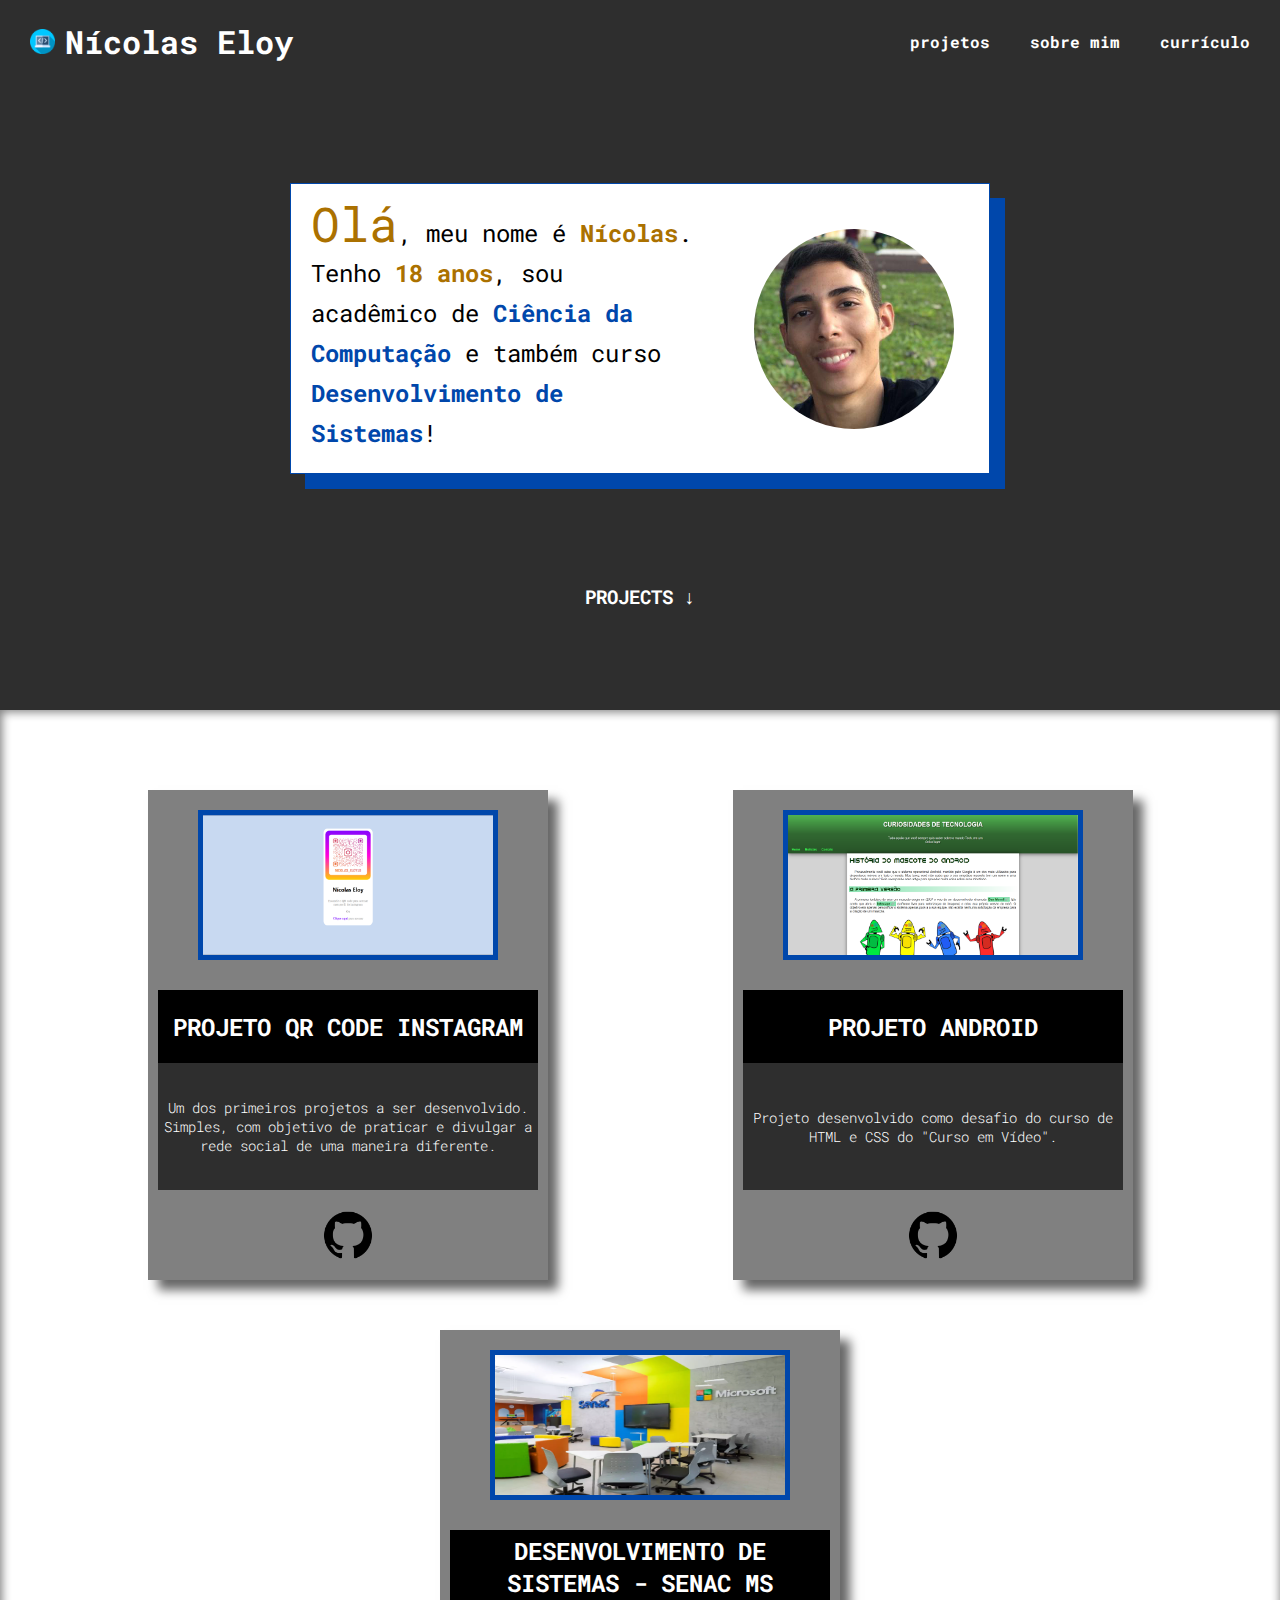
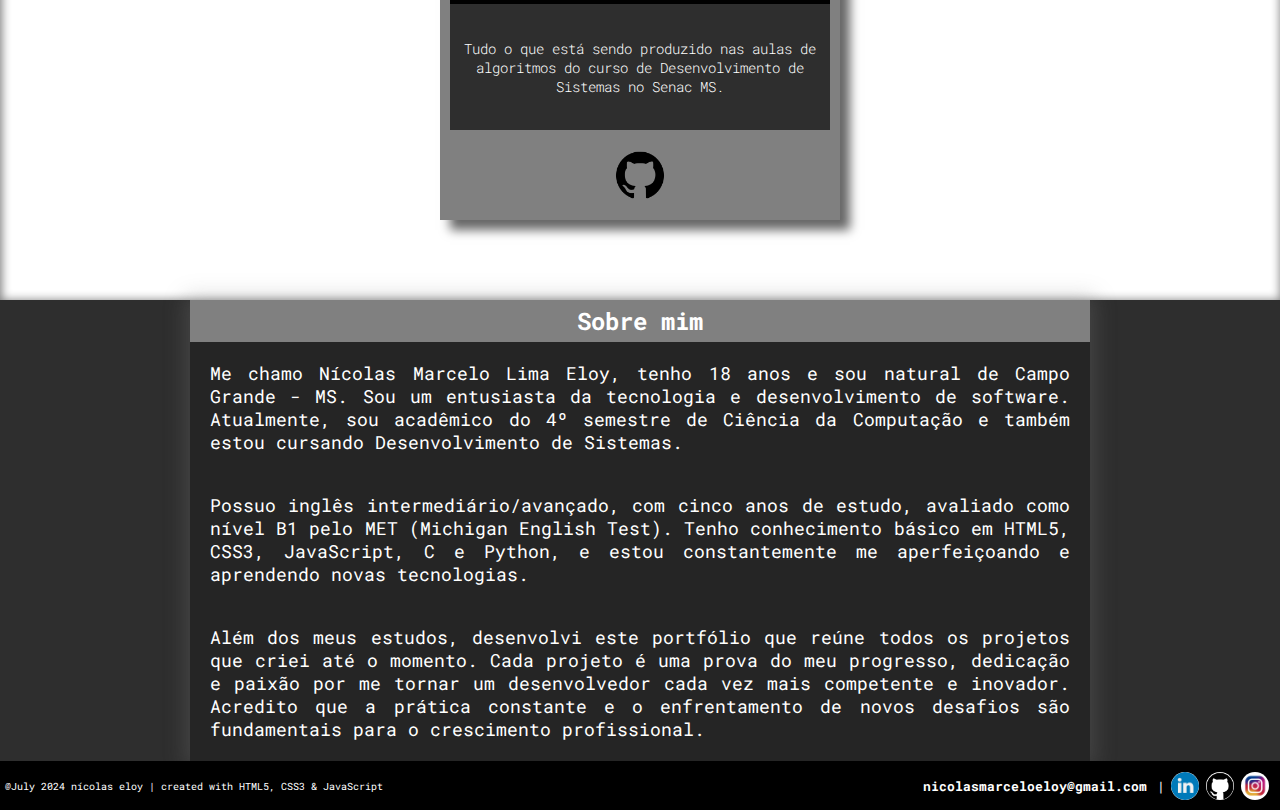
==== index.html @ 7237174a "Ajustes de detalhe" ====
<!DOCTYPE html>
<html lang="pt-br">
  <head>
    <meta charset="UTF-8" />
    <meta name="viewport" content="width=device-width, initial-scale=1.0" />
    <title>Nícolas Eloy</title>
    <link
      rel="shortcut icon"
      href="imagens/programacao (1).png"
      type="image/x-icon"
    />
    <link rel="stylesheet" href="style.css" />
  </head>
  <body>
    <nav>
      <div id="nome-principal">
        <a href="https://nicolasmleloy.github.io/Portifolio/"
          ><img
            src="imagens/programacao (1).png"
            style="width: 25px; height: 25px; margin: auto"
            alt="icone-nome"
          />
          Nícolas Eloy</a
        >
      </div>
      <div id="menu">
        <a href="#box-projetos">projetos</a>
        <a href="#sobre-mim">sobre mim</a>
        <a href="imagens/Currículo_atualizado.pdf" target="_blank">currículo</a>
      </div>
    </nav>

    <main>
      <div id="box-anterior">
        <section id="box-principal">
          <div id="descricao">
            <p>
              <span id="ola">Olá</span>, meu nome é
              <span class="marcante">Nícolas</span>. Tenho
              <span class="marcante">18 anos</span>, sou acadêmico de
              <span class="tecnologia">Ciência da Computação</span> e também curso
              <span class="tecnologia">Desenvolvimento de Sistemas</span>!
            </p>
          </div>
          <div id="imagem-box">
            <img src="imagens/imagem-nicolas.jpg" alt="imagem-perfil" />
          </div>
        </section>
      </div>

      <div id="projects">
        <a href="#box-projetos">PROJECTS ↓</a>
      </div>

      <section id="box-projetos">
        <section id="projetos">
          <div class="proj">
            <a
              class="img-proj"
              href="https://nicolasmleloy.github.io/QR-Code-Instagram/"
              target="_blank"
            >
              <img src="imagens/site-qrcode.png" alt="imagem-site-qrcode" />
            </a>
            <div class="descricao-projeto">
              <div class="titulo-proj">
                <h2>PROJETO QR CODE INSTAGRAM</h2>
              </div>
              <div id="descricao">
                <p>
                  Um dos primeiros projetos a ser desenvolvido. Simples, com
                  objetivo de praticar e divulgar a rede social de uma maneira
                  diferente.
                </p>
              </div>
              <a
                id="logo-github"
                href="https://github.com/nicolasmleloy/QR-Code-Instagram"
                target="_blank"
                ><img src="imagens/logo-github.png" alt="logo-github"
              /></a>
            </div>
          </div>
          <div class="proj">
            <a
              class="img-proj"
              href="https://nicolasmleloy.github.io/projeto_android/"
              target="_blank"
            >
              <img src="imagens/site-android.png" alt="imagem-site-android" />
            </a>
            <div class="descricao-projeto">
              <div class="titulo-proj">
                <h2>PROJETO ANDROID</h2>
              </div>
              <div id="descricao">
                <p>
                  Projeto desenvolvido como desafio do curso de HTML e CSS do
                  "Curso em Vídeo".
                </p>
              </div>
              <a
                id="logo-github"
                href="https://github.com/nicolasmleloy/projeto_android"
                target="_blank"
                ><img src="imagens/logo-github.png" alt="logo-github"
              /></a>
            </div>
          </div>
          <div class="proj">
            <a
              class="img-proj"
              href="https://github.com/nicolasmleloy/Algoritmos-SenacMS"
              target="_blank"
            >
              <img src="imagens/algoritmos-senacms.webp" alt="imagem-senacms" />
            </a>
            <div class="descricao-projeto">
              <div class="titulo-proj">
                <h2>DESENVOLVIMENTO DE SISTEMAS - SENAC MS</h2>
              </div>
              <div id="descricao">
                <p>
                  Tudo o que está sendo produzido nas aulas de algoritmos do
                  curso de Desenvolvimento de Sistemas no Senac MS.
                </p>
              </div>
              <a
                id="logo-github"
                href="https://github.com/nicolasmleloy/QR-Code-Instagram"
                target="_blank"
                ><img src="imagens/logo-github.png" alt="logo-github"
              /></a>
            </div>
          </div>
        </section>
      </section>

      <section id="sobre-mim">
        <div id="titulo">
          <h2>Sobre mim</h2>
        </div>
        <div id="box-sm">
          <p>
            Me chamo Nícolas Marcelo Lima Eloy, tenho 18 anos e sou natural de
            Campo Grande - MS. Sou um entusiasta da tecnologia e desenvolvimento
            de software. Atualmente, sou acadêmico do 4º semestre de Ciência da
            Computação e também estou cursando Desenvolvimento de Sistemas.
          </p>

          <p>
            Possuo inglês intermediário/avançado, com cinco anos de estudo,
            avaliado como nível B1 pelo MET (Michigan English Test). Tenho
            conhecimento básico em HTML5, CSS3, JavaScript, C e Python, e estou
            constantemente me aperfeiçoando e aprendendo novas tecnologias.
          </p>

          <p>
            Além dos meus estudos, desenvolvi este portfólio que reúne todos os
            projetos que criei até o momento. Cada projeto é uma prova do meu
            progresso, dedicação e paixão por me tornar um desenvolvedor cada
            vez mais competente e inovador. Acredito que a prática constante e o
            enfrentamento de novos desafios são fundamentais para o crescimento
            profissional.
          </p>
        </div>
      </section>
    </main>

    <footer>
      <span id="descricao-footer"
        ><p>
          @July 2024 nícolas eloy | created with HTML5, CSS3 & JavaScript
        </p></span
      >
      <div id="redes-sociais">
        <a id="gmail" href="mailto:nicolasmarceloeloy@gmail.com"
          >nicolasmarceloeloy@gmail.com</a
        >
        <span>|</span>
        <a
          class="img-rede-social"
          href="https://www.linkedin.com/in/n%C3%ADcolas-marcelo-lima-eloy-51a394280/"
          target="_blank"
          ><img src="imagens/logo-linkedin.png" alt="logo-linkedin"
        /></a>
        <a
          class="img-rede-social"
          href="https://github.com/nicolasmleloy"
          target="_blank"
          ><img src="imagens/logo-github.png" alt="logo-github"
        /></a>
        <a
          class="img-rede-social"
          href="https://www.instagram.com/nicolas_eloy10/"
          target="_blank"
          ><img src="imagens/logo-insta.webp" alt="logo-instagram"
        /></a>
      </div>
    </footer>

    <script src="index.js"></script>
  </body>
</html>
---- style.css ----
@import url('https://fonts.googleapis.com/css2?family=Roboto+Mono:ital,wght@0,100..700;1,100..700&display=swap');

* {
    margin: 0px;
    padding: 0px;
    box-sizing: border-box;
}

body {
    background-color: #2e2e2e;
    font-family: "Roboto Mono", monospace;
}

/*NAV----------------------------------*/

nav {
    display: flex;
    justify-content: space-between;
    align-items: center;
    padding: 10px 20px;
    background-color: #2e2e2e;
}

nav a {
    text-decoration: none;
    color: white;
    font-weight: 800;
    padding: 10px;
    transition: color 0.3s ease, background-color 0.3s ease;
}

nav a:hover {
    background-color: white;
    color: #0047AB;
}

#nome-principal {
    display: flex;
    align-items: center;
}

#nome-principal a {
    font-size: 2rem;
    display: flex;
    align-items: center;
    gap: 10px;
}

#menu {
    display: flex;
    gap: 20px;
}

@media (max-width: 850px) {
    nav {
        flex-direction: column;
        padding: 10px;
        gap: 10px;
    }

    #nome-principal a {
        font-size: 1.2rem;
        text-align: center;
        background-color: white;
        color: #0047AB;
    }

    #menu {
        flex-direction: column;
        align-items: center;
        gap: 10px;
    }

    #menu a {
        width: 100%;
        text-align: center;
        font-size: 1rem;
        padding: 5px;
        background-color: gray;
    }
}

/*BOX PRINCIPAL-----------------------*/

#box-principal {
    display: flex;
    margin: 100px auto 100px auto;
    width: 700px;
    height: 100%;
    border: 1px solid #0047AB;
    box-shadow: 15px 15px #0047AB;
    background-color: white;
}

#box-principal:hover {
    background-color: black;
    color: white;
    border: 1px solid white;
    box-shadow: 15px 15px #ffffff;
    transition: 0.5s ease;
}

#box-principal #descricao {
    margin: auto 0px auto 0px;
    width: 150%;
    padding: 20px;
    font-size: 1.5rem;
    line-height: 40px;
}

#ola {
    font-size: 3rem;
    color: #AB7100;
}

.tecnologia {
    color: #0047AB;
    font-weight: 700;
}

.marcante {
    color: #AB7100;
    font-weight: 700;
}

#box-principal #imagem-box {
    display: flex;
    width: 100%;
    justify-content: right;
}

#imagem-box img {
    border-radius: 50%;
    width: 200px;
    height: 200px;
    margin: auto;
}

@media (max-width: 860px) {
    #box-anterior{
        display: flex;
        width: 100%;
        height: 350px;
        padding: 0px 30px;
        margin-top: 35px;
        width: 100%;
        height: 100%;
    }

    #box-principal{
        flex-direction: column-reverse;
        margin: 10px auto;
        width: 100%;
        height: 100%;
        box-shadow: 8px 8px #0047AB;
        ;
    }

    #box-principal #descricao{
        width: 100%;
        height: 100%;
        font-size: 1.2rem;
        padding: 10px;
        text-align: center;
        line-height: 30px;
    }

    #box-principal #descricao p{
        width: 100%;
        height: 100%;
    }

    .tecnologia {
        font-size: 1.2rem;
    }
    
    .marcante {
        font-size: 1.2rem;
    }

    #imagem-box img{
        width: 100px;
        height: 100px;
        margin: 20px auto;
    }
}

/*PROJETOS----------------------------*/

#projects {
    display: flex;
    margin: 90px;
}

#projects a {
    margin: auto;
    text-decoration: none;
    color: white;
    font-size: 1.2rem;
    font-weight: 700;
    padding: 10px;
}

#projects a:hover {
    background-color: white;
    color: #0047AB;
    transition: color 0.3s ease;
}

#box-projetos {
    display: flex;
    width: 100%;
    height: 100%;
    padding: 50px;
    background-color: white;
    box-shadow: 1px 1px 10px 1px gray inset;
}

#projetos {
    display: flex;
    flex-wrap: wrap;
    width: 100%;
    height: 100%;
    gap: 50px;
    padding: 30px;
}

.proj {
    display: flex;
    flex-direction: column;
    flex-wrap: wrap;
    width: 400px;
    height: 100%;
    background-color: gray;
    margin: auto;
    box-shadow: 10px 10px 10px rgb(103, 103, 103);
}

.img-proj {
    display: flex;
    width: 300px;
    height: 150px;
    background-color: #0047AB;
    margin: 20px auto;
}

.proj .img-proj img:hover {
    width: 100%;
    height: 100%;
    transition: 0.5s ease;
    padding: 0px;
}

.proj img {
    width: 300px;
    height: 150px;
    margin: auto;
    padding: 5px;
}

.descricao-projeto {
    display: flex;
    height: 300px;
    flex-direction: column;
    padding: 10px;
}

.titulo-proj {
    display: flex;
    background-color: black;
    height: 150px;
    padding: 5px;
}

.titulo-proj h2 {
    color: white;
    text-align: center;
    margin: auto;
}

.descricao-projeto a {
    margin-bottom: 10px;
}

.descricao-projeto #descricao {
    display: flex;
    text-decoration: none;
    text-align: center;
    width: 100%;
    height: 100%;
    background-color: #2e2e2e;
    color: white;
}

.descricao-projeto #descricao p {
    margin: auto;
    font-size: 0.9rem;
    font-weight: 300;
}

.descricao-projeto #descricao:hover {
    background-color: black;
    width: 100%;
    height: 100%;
}

#logo-github {
    display: flex;
    width: 70px;
    height: 70px;
    margin: 10px auto auto auto;
    border-radius: 50%;
    background-color: gray;
    padding: 5px;
}

#logo-github:hover {
    background-color: white;
    transition: 0.3s ease;
}

#logo-github img {
    width: 100%;
    height: 100%;
}

@media (max-width: 500px) {
    #projects{
        margin: 30px auto;
    }

    #box-projetos, #projetos, .proj, .proj, .proj img, #descricao-projeto{
        width: 100%;
    }
    
    #box-projetos{
        padding: 10px;
    }

    .proj{
        width: 100%;
        height: 100%;
    }

    .img-proj{
        width: 250px;
        height: 125px;
    }

    .img-proj img{
        width: 100%;
        height: 100%;
    }

    #projetos{
        padding: 20px;
    }

    .titulo-proj h2{
        font-size: 1.1rem;
    }

    .descricao-projeto #descricao p{
        font-size: 0.8rem;
    }
}

/*SOBRE MIM----------------------------*/

#sobre-mim {
    display: flex;
    flex-wrap: wrap;
    width: 900px;
    height: 100%;
    background-color: rgb(37, 37, 37);
    margin: auto;
    box-shadow: 0px 1px 20px 5px #7d7d7d4d
}

#box-sm {
    margin: auto;
}

#titulo {
    color: white;
    display: flex;
    width: 100%;
    background-color: gray;
    align-items: center;
    padding: 5px;
}

#titulo h2 {
    margin: 0px auto;
}

#box-sm p {
    font-size: 1.1rem;
    width: 100%;
    text-align: justify;
    color: white;
    padding: 20px;
    margin: auto;
}

@media (max-width: 950px) {
    #sobre-mim{
        width: 100%;
    }

    #titulo{
        height: 60px;
    }

    #box-sm p{
        width: 100%;
        height: 100%;
        padding: 10px 20px;
        font-size: 0.8rem;
    }
}

/*RODAPE-------------------------------*/

footer {
    display: flex;
    background-color: black;
    height: 50px;
    justify-content: space-between;
    align-items: center;
    margin: 0px;
    padding: 5px;
    gap: 5px;
}

footer a, span {
    text-decoration: none;
    color: white;
    margin: auto;
}

#descricao-footer {
    display: flex;
    width: 100%;
    height: 100%;
    font-size: 0.6rem;
    text-align: center;
}

#descricao-footer p{
    margin: auto 0px;
}

#redes-sociais {
    display: flex;
    font-size: 0.8rem;
    gap: 5px;
    margin: 5px;
}

.img-rede-social{
    display: flex;
    width: 30px;
    height: 30px;
    padding: 1px;
}

.img-rede-social img{
    background-color: white;
    width: 100%;
    height: 100%;
    border-radius: 50%;
    margin: auto;
}

.img-rede-social:hover{
    border-radius: 0px;
    background-color: white;
    transition: 0.3s ease;
}

#gmail {
    font-weight: 700;
    padding: 5px;
}

#gmail:hover {
    background-color: white;
    color: #0047AB;
    transition: color 0.3s ease;
}

#linkedin {
    font-weight: 700;
    padding: 5px;
}

@media (max-width: 530px) {
    footer{
        width: 100%;
        height: 100%;
        padding: 5px;
        gap: 5px;
    }

    #descricao-footer{
        width: 100%;
        height: 100%;
        padding: 5px;
        margin: 0px;
    }

    #descricao-footer p{
        width: 100%;
        height: 100%;
        font-size: 0.5rem;
        margin: auto;
    }

    #redes-sociais{
        width: 100%;
        height: 100%;
        font-size: 0.5rem;
        gap: 5px;
        justify-content: right;
        margin: 0px;
    }

    #redes-sociais a, span{
        margin: auto;
        font-size: 0.5rem;
    }

    .img-rede-social{
        width: 25px;
        height: 25px;
        padding: 2px;
        background-color: white;
        margin: 0px;
    }
}
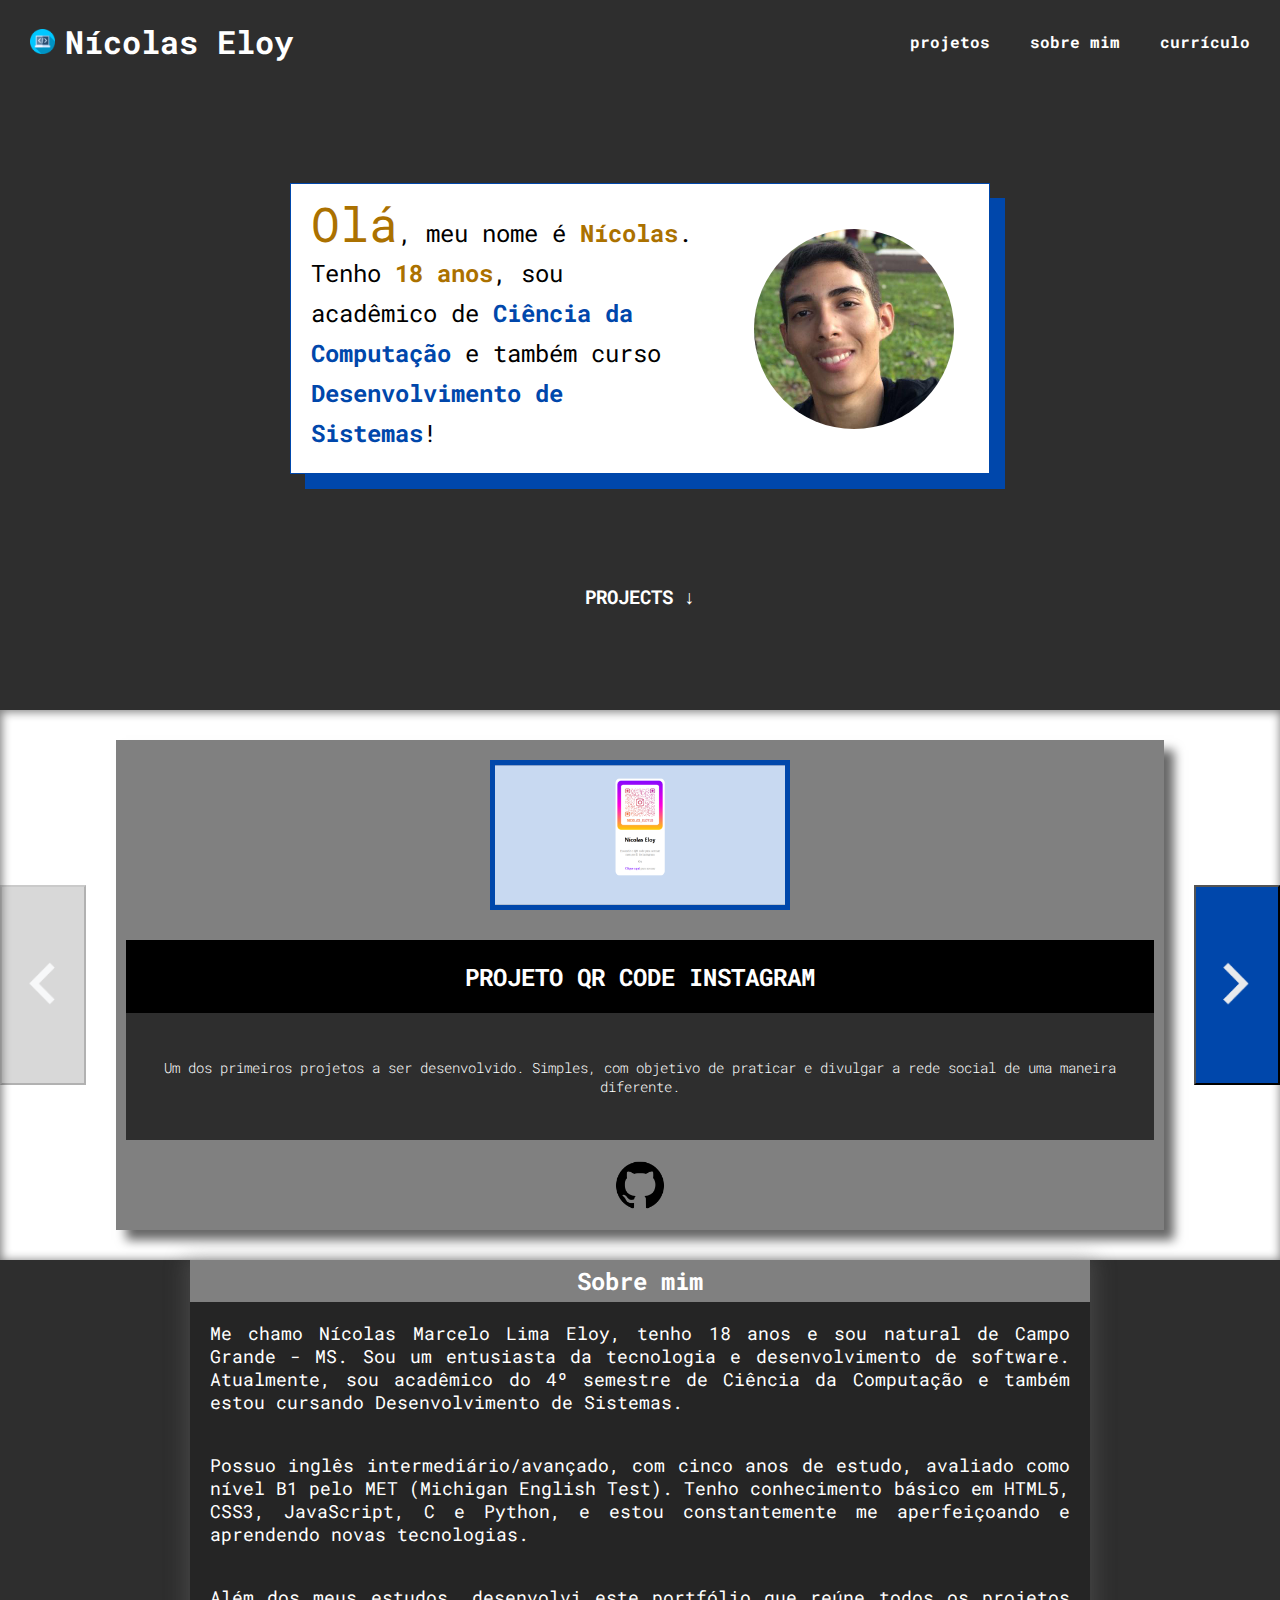
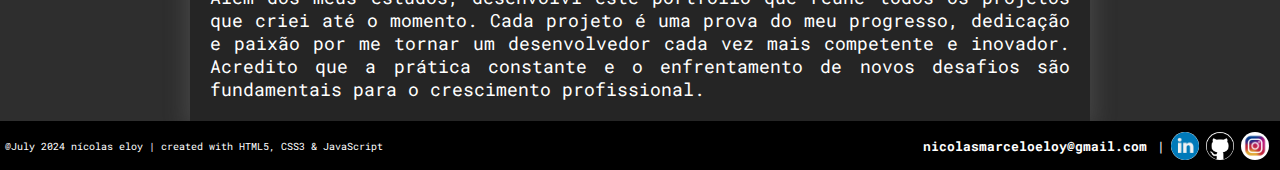
==== commit d13d604e: "Teste dos projetos com botões" ====
--- a/index.html
+++ b/index.html
@@ -53,6 +53,7 @@
       </div>
 
       <section id="box-projetos">
+        <button id="btn-esq"><img src="imagens/seta-esquerda.png" alt="imagem-seta-esque"></button>
         <section id="projetos">
           <div class="proj">
             <a
@@ -134,6 +135,7 @@
             </div>
           </div>
         </section>
+        <button id="btn-dir"><img src="imagens/seta-direita.png" alt="imagem-seta-direita"></button>
       </section>
 
       <section id="sobre-mim">
--- a/style.css
+++ b/style.css
@@ -142,7 +142,7 @@
         width: 100%;
         height: 350px;
         padding: 0px 30px;
-        margin-top: 35px;
+        margin-top: 15px;
         width: 100%;
         height: 100%;
     }
@@ -211,9 +211,28 @@
     display: flex;
     width: 100%;
     height: 100%;
-    padding: 50px;
     background-color: white;
     box-shadow: 1px 1px 10px 1px gray inset;
+}
+
+#btn-esq{
+    width: 100px;
+    height: 200px;
+    margin: auto;
+}
+
+#btn-esq img{
+    width: 100%;
+}
+
+#btn-dir{
+    width: 100px;
+    height: 200px;
+    margin: auto;
+}
+
+#btn-dir img{
+    width: 100%;
 }
 
 #projetos {
@@ -229,7 +248,7 @@
     display: flex;
     flex-direction: column;
     flex-wrap: wrap;
-    width: 400px;
+    width: 100%;
     height: 100%;
     background-color: gray;
     margin: auto;
@@ -296,6 +315,7 @@
     margin: auto;
     font-size: 0.9rem;
     font-weight: 300;
+    padding: 5px;
 }
 
 .descricao-projeto #descricao:hover {
@@ -345,6 +365,7 @@
     .img-proj{
         width: 250px;
         height: 125px;
+        margin: 10px;
     }
 
     .img-proj img{
@@ -353,7 +374,7 @@
     }
 
     #projetos{
-        padding: 20px;
+        padding: 10px;
     }
 
     .titulo-proj h2{
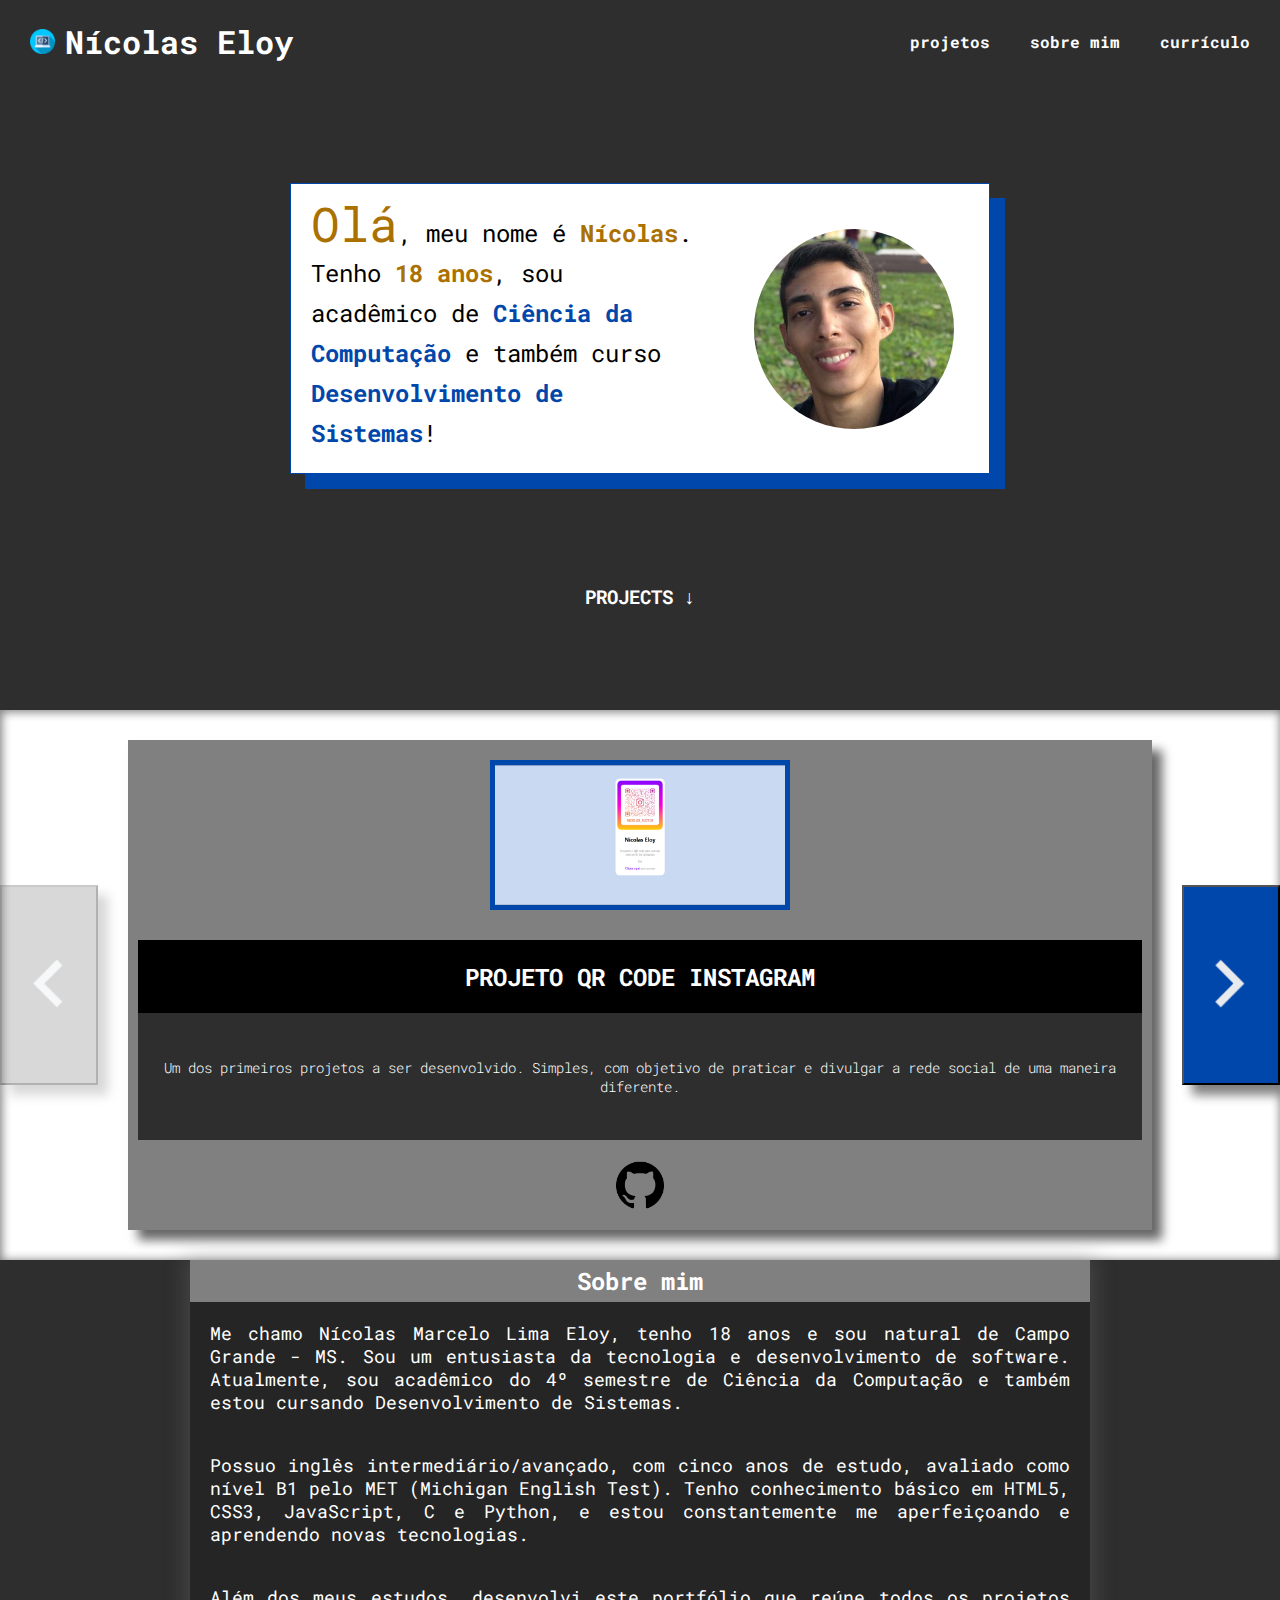
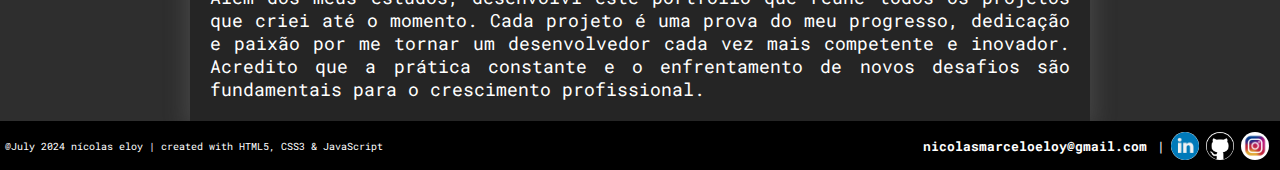
==== commit 1e64ecbb: "Tamanho projetos" ====
--- a/index.html
+++ b/index.html
@@ -38,8 +38,8 @@
               <span id="ola">Olá</span>, meu nome é
               <span class="marcante">Nícolas</span>. Tenho
               <span class="marcante">18 anos</span>, sou acadêmico de
-              <span class="tecnologia">Ciência da Computação</span> e também curso
-              <span class="tecnologia">Desenvolvimento de Sistemas</span>!
+              <span class="tecnologia">Ciência da Computação</span> e também
+              curso <span class="tecnologia">Desenvolvimento de Sistemas</span>!
             </p>
           </div>
           <div id="imagem-box">
@@ -53,7 +53,9 @@
       </div>
 
       <section id="box-projetos">
-        <button id="btn-esq"><img src="imagens/seta-esquerda.png" alt="imagem-seta-esque"></button>
+        <button id="btn-esq">
+          <img src="imagens/seta-esquerda.png" alt="imagem-seta-esque" />
+        </button>
         <section id="projetos">
           <div class="proj">
             <a
@@ -135,7 +137,9 @@
             </div>
           </div>
         </section>
-        <button id="btn-dir"><img src="imagens/seta-direita.png" alt="imagem-seta-direita"></button>
+        <button id="btn-dir">
+          <img src="imagens/seta-direita.png" alt="imagem-seta-direita" />
+        </button>
       </section>
 
       <section id="sobre-mim">
@@ -203,4 +207,4 @@
 
     <script src="index.js"></script>
   </body>
-</html>+</html>
--- a/style.css
+++ b/style.css
@@ -137,7 +137,7 @@
 }
 
 @media (max-width: 860px) {
-    #box-anterior{
+    #box-anterior {
         display: flex;
         width: 100%;
         height: 350px;
@@ -147,7 +147,7 @@
         height: 100%;
     }
 
-    #box-principal{
+    #box-principal {
         flex-direction: column-reverse;
         margin: 10px auto;
         width: 100%;
@@ -156,7 +156,7 @@
         ;
     }
 
-    #box-principal #descricao{
+    #box-principal #descricao {
         width: 100%;
         height: 100%;
         font-size: 1.2rem;
@@ -165,7 +165,7 @@
         line-height: 30px;
     }
 
-    #box-principal #descricao p{
+    #box-principal #descricao p {
         width: 100%;
         height: 100%;
     }
@@ -173,12 +173,12 @@
     .tecnologia {
         font-size: 1.2rem;
     }
-    
+
     .marcante {
         font-size: 1.2rem;
     }
 
-    #imagem-box img{
+    #imagem-box img {
         width: 100px;
         height: 100px;
         margin: 20px auto;
@@ -215,33 +215,32 @@
     box-shadow: 1px 1px 10px 1px gray inset;
 }
 
-#btn-esq{
+#btn-esq, #btn-dir {
     width: 100px;
     height: 200px;
     margin: auto;
-}
-
-#btn-esq img{
-    width: 100%;
-}
-
-#btn-dir{
-    width: 100px;
-    height: 200px;
-    margin: auto;
-}
-
-#btn-dir img{
-    width: 100%;
+    box-shadow: 10px 10px 10px gray;
+}
+
+#btn-esq img, #btn-dir img {
+    width: 100%;
+}
+
+#btn-esq:hover {
+    transform: scale(1.2);
+}
+
+#btn-dir:hover {
+    transform: scale(1.2);
 }
 
 #projetos {
     display: flex;
-    flex-wrap: wrap;
-    width: 100%;
+    width: 1100px;
     height: 100%;
     gap: 50px;
     padding: 30px;
+    margin: auto;
 }
 
 .proj {
@@ -345,43 +344,43 @@
 }
 
 @media (max-width: 500px) {
-    #projects{
+    #projects {
         margin: 30px auto;
     }
 
-    #box-projetos, #projetos, .proj, .proj, .proj img, #descricao-projeto{
-        width: 100%;
-    }
-    
-    #box-projetos{
+    #box-projetos, #projetos, .proj, .proj, .proj img, #descricao-projeto {
+        width: 100%;
+    }
+
+    #box-projetos {
         padding: 10px;
     }
 
-    .proj{
-        width: 100%;
-        height: 100%;
-    }
-
-    .img-proj{
+    .proj {
+        width: 100%;
+        height: 100%;
+    }
+
+    .img-proj {
         width: 250px;
         height: 125px;
         margin: 10px;
     }
 
-    .img-proj img{
-        width: 100%;
-        height: 100%;
-    }
-
-    #projetos{
+    .img-proj img {
+        width: 100%;
+        height: 100%;
+    }
+
+    #projetos {
         padding: 10px;
     }
 
-    .titulo-proj h2{
+    .titulo-proj h2 {
         font-size: 1.1rem;
     }
 
-    .descricao-projeto #descricao p{
+    .descricao-projeto #descricao p {
         font-size: 0.8rem;
     }
 }
@@ -425,15 +424,15 @@
 }
 
 @media (max-width: 950px) {
-    #sobre-mim{
-        width: 100%;
-    }
-
-    #titulo{
+    #sobre-mim {
+        width: 100%;
+    }
+
+    #titulo {
         height: 60px;
     }
 
-    #box-sm p{
+    #box-sm p {
         width: 100%;
         height: 100%;
         padding: 10px 20px;
@@ -468,7 +467,7 @@
     text-align: center;
 }
 
-#descricao-footer p{
+#descricao-footer p {
     margin: auto 0px;
 }
 
@@ -479,14 +478,14 @@
     margin: 5px;
 }
 
-.img-rede-social{
+.img-rede-social {
     display: flex;
     width: 30px;
     height: 30px;
     padding: 1px;
 }
 
-.img-rede-social img{
+.img-rede-social img {
     background-color: white;
     width: 100%;
     height: 100%;
@@ -494,7 +493,7 @@
     margin: auto;
 }
 
-.img-rede-social:hover{
+.img-rede-social:hover {
     border-radius: 0px;
     background-color: white;
     transition: 0.3s ease;
@@ -517,28 +516,28 @@
 }
 
 @media (max-width: 530px) {
-    footer{
+    footer {
         width: 100%;
         height: 100%;
         padding: 5px;
         gap: 5px;
     }
 
-    #descricao-footer{
+    #descricao-footer {
         width: 100%;
         height: 100%;
         padding: 5px;
         margin: 0px;
     }
 
-    #descricao-footer p{
+    #descricao-footer p {
         width: 100%;
         height: 100%;
         font-size: 0.5rem;
         margin: auto;
     }
 
-    #redes-sociais{
+    #redes-sociais {
         width: 100%;
         height: 100%;
         font-size: 0.5rem;
@@ -547,12 +546,12 @@
         margin: 0px;
     }
 
-    #redes-sociais a, span{
+    #redes-sociais a, span {
         margin: auto;
         font-size: 0.5rem;
     }
 
-    .img-rede-social{
+    .img-rede-social {
         width: 25px;
         height: 25px;
         padding: 2px;
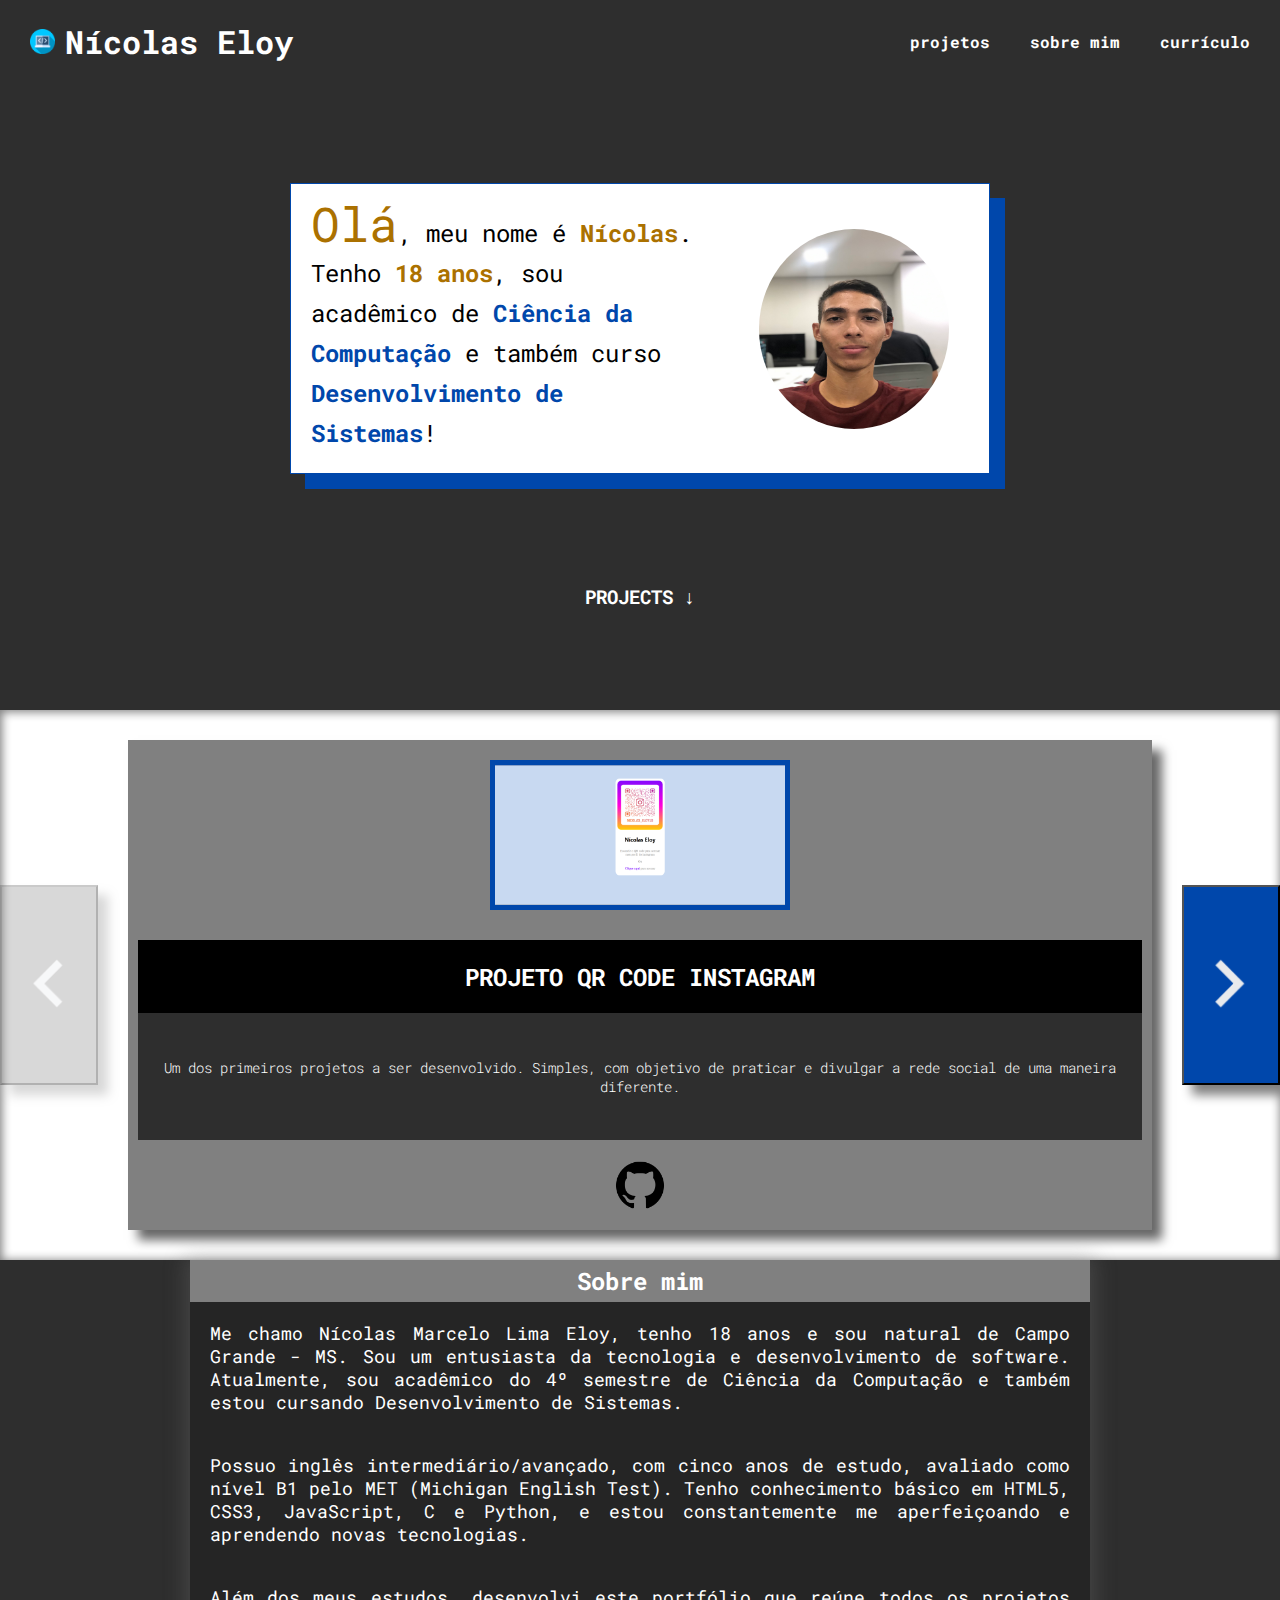
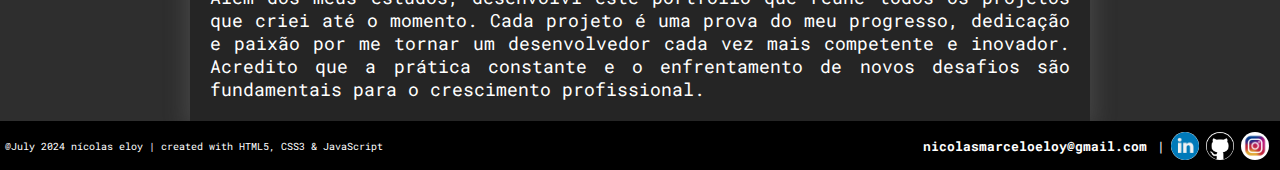
==== commit 6f1062e4: "Testes na foto" ====
--- a/index.html
+++ b/index.html
@@ -43,7 +43,7 @@
             </p>
           </div>
           <div id="imagem-box">
-            <img src="imagens/imagem-nicolas.jpg" alt="imagem-perfil" />
+            <img src="imagens/img-nicolas.JPG" alt="imagem-perfil" />
           </div>
         </section>
       </div>
--- a/style.css
+++ b/style.css
@@ -131,7 +131,7 @@
 
 #imagem-box img {
     border-radius: 50%;
-    width: 200px;
+    width: 190px;
     height: 200px;
     margin: auto;
 }
@@ -179,7 +179,7 @@
     }
 
     #imagem-box img {
-        width: 100px;
+        width: 90px;
         height: 100px;
         margin: 20px auto;
     }
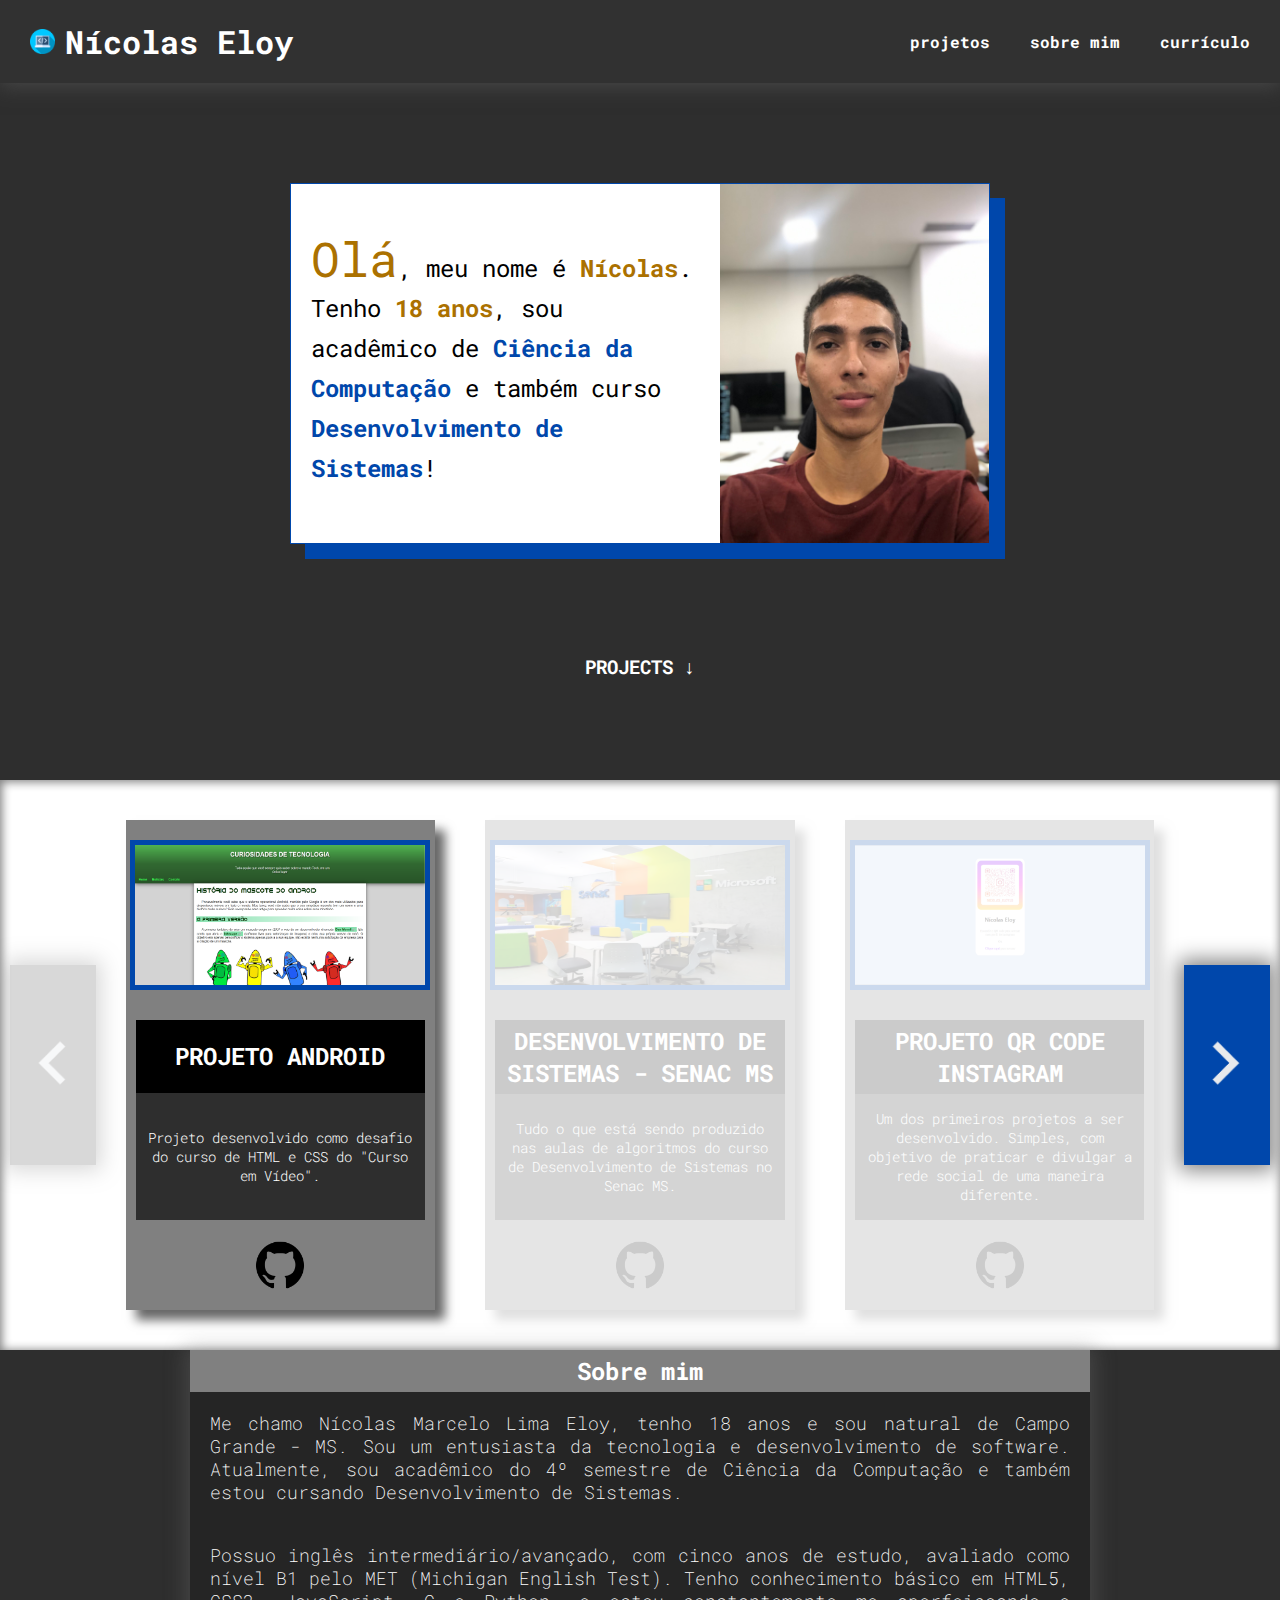
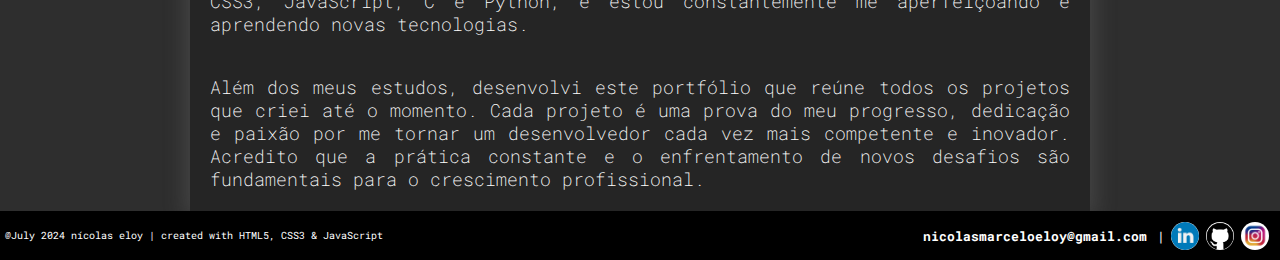
==== commit 96510699: "Melhoria na seção de projetos, mudança na nav e box principal" ====
--- a/index.html
+++ b/index.html
@@ -60,33 +60,6 @@
           <div class="proj">
             <a
               class="img-proj"
-              href="https://nicolasmleloy.github.io/QR-Code-Instagram/"
-              target="_blank"
-            >
-              <img src="imagens/site-qrcode.png" alt="imagem-site-qrcode" />
-            </a>
-            <div class="descricao-projeto">
-              <div class="titulo-proj">
-                <h2>PROJETO QR CODE INSTAGRAM</h2>
-              </div>
-              <div id="descricao">
-                <p>
-                  Um dos primeiros projetos a ser desenvolvido. Simples, com
-                  objetivo de praticar e divulgar a rede social de uma maneira
-                  diferente.
-                </p>
-              </div>
-              <a
-                id="logo-github"
-                href="https://github.com/nicolasmleloy/QR-Code-Instagram"
-                target="_blank"
-                ><img src="imagens/logo-github.png" alt="logo-github"
-              /></a>
-            </div>
-          </div>
-          <div class="proj">
-            <a
-              class="img-proj"
               href="https://nicolasmleloy.github.io/projeto_android/"
               target="_blank"
             >
@@ -126,6 +99,33 @@
                 <p>
                   Tudo o que está sendo produzido nas aulas de algoritmos do
                   curso de Desenvolvimento de Sistemas no Senac MS.
+                </p>
+              </div>
+              <a
+                id="logo-github"
+                href="https://github.com/nicolasmleloy/QR-Code-Instagram"
+                target="_blank"
+                ><img src="imagens/logo-github.png" alt="logo-github"
+              /></a>
+            </div>
+          </div>
+          <div class="proj">
+            <a
+              class="img-proj"
+              href="https://nicolasmleloy.github.io/QR-Code-Instagram/"
+              target="_blank"
+            >
+              <img src="imagens/site-qrcode.png" alt="imagem-site-qrcode" />
+            </a>
+            <div class="descricao-projeto">
+              <div class="titulo-proj">
+                <h2>PROJETO QR CODE INSTAGRAM</h2>
+              </div>
+              <div id="descricao">
+                <p>
+                  Um dos primeiros projetos a ser desenvolvido. Simples, com
+                  objetivo de praticar e divulgar a rede social de uma maneira
+                  diferente.
                 </p>
               </div>
               <a
--- a/style.css
+++ b/style.css
@@ -18,7 +18,8 @@
     justify-content: space-between;
     align-items: center;
     padding: 10px 20px;
-    background-color: #2e2e2e;
+    background-color: #313131;
+    box-shadow: 0px 1px 20px 1px rgb(75, 75, 75);
 }
 
 nav a {
@@ -26,7 +27,7 @@
     color: white;
     font-weight: 800;
     padding: 10px;
-    transition: color 0.3s ease, background-color 0.3s ease;
+    transition: all 0.3s linear;
 }
 
 nav a:hover {
@@ -90,6 +91,7 @@
     border: 1px solid #0047AB;
     box-shadow: 15px 15px #0047AB;
     background-color: white;
+    transition: all 0.3s linear;
 }
 
 #box-principal:hover {
@@ -97,7 +99,10 @@
     color: white;
     border: 1px solid white;
     box-shadow: 15px 15px #ffffff;
-    transition: 0.5s ease;
+
+    #imagem-box img {
+        background-color: white;
+    }
 }
 
 #box-principal #descricao {
@@ -130,10 +135,10 @@
 }
 
 #imagem-box img {
-    border-radius: 50%;
-    width: 190px;
-    height: 200px;
-    margin: auto;
+    width: 100%;
+    height: 100%;
+    margin: auto;
+    transition: all 0.5s linear;
 }
 
 @media (max-width: 860px) {
@@ -179,9 +184,10 @@
     }
 
     #imagem-box img {
-        width: 90px;
-        height: 100px;
+        width: 140px;
+        height: 150px;
         margin: 20px auto;
+        border-radius: 50%;
     }
 }
 
@@ -199,12 +205,12 @@
     font-size: 1.2rem;
     font-weight: 700;
     padding: 10px;
+    transition: all 0.2s linear;
 }
 
 #projects a:hover {
     background-color: white;
     color: #0047AB;
-    transition: color 0.3s ease;
 }
 
 #box-projetos {
@@ -213,30 +219,43 @@
     height: 100%;
     background-color: white;
     box-shadow: 1px 1px 10px 1px gray inset;
+    padding: 10px;
+}
+
+@keyframes ampliar {
+    0% {
+        transform: scale(1);
+    }
+
+    50% {
+        transform: scale(1.1);
+    }
+
+    100% {
+        transform: scale(1);
+    }
 }
 
 #btn-esq, #btn-dir {
     width: 100px;
     height: 200px;
     margin: auto;
-    box-shadow: 10px 10px 10px gray;
+    box-shadow: 0px 0px 20px 5px gray;
+    border: none;
+    cursor: pointer;
 }
 
 #btn-esq img, #btn-dir img {
     width: 100%;
 }
 
-#btn-esq:hover {
-    transform: scale(1.2);
-}
-
-#btn-dir:hover {
-    transform: scale(1.2);
+#btn-esq:hover, #btn-dir:hover {
+    transform: scale(1.1);
 }
 
 #projetos {
     display: flex;
-    width: 1100px;
+    width: 100%;
     height: 100%;
     gap: 50px;
     padding: 30px;
@@ -252,6 +271,7 @@
     background-color: gray;
     margin: auto;
     box-shadow: 10px 10px 10px rgb(103, 103, 103);
+    transition: all 0.3s linear;
 }
 
 .img-proj {
@@ -262,10 +282,13 @@
     margin: 20px auto;
 }
 
-.proj .img-proj img:hover {
-    width: 100%;
-    height: 100%;
-    transition: 0.5s ease;
+.img-proj img {
+    transition: all 0.2s linear;
+}
+
+.img-proj img:hover {
+    width: 100%;
+    height: 100%;
     padding: 0px;
 }
 
@@ -331,16 +354,26 @@
     border-radius: 50%;
     background-color: gray;
     padding: 5px;
+    transition: all 0.2s linear;
 }
 
 #logo-github:hover {
     background-color: white;
-    transition: 0.3s ease;
 }
 
 #logo-github img {
     width: 100%;
     height: 100%;
+}
+
+@media (max-width: 1160px) {
+    #projetos {
+        flex-wrap: wrap;
+    }
+
+    #btn-dir, #btn-esq {
+        display: none;
+    }
 }
 
 @media (max-width: 500px) {
@@ -359,6 +392,7 @@
     .proj {
         width: 100%;
         height: 100%;
+        align-items: center;
     }
 
     .img-proj {
@@ -416,6 +450,7 @@
 
 #box-sm p {
     font-size: 1.1rem;
+    font-weight: 200;
     width: 100%;
     text-align: justify;
     color: white;
@@ -483,6 +518,7 @@
     width: 30px;
     height: 30px;
     padding: 1px;
+    transition: all 0.2s linear;
 }
 
 .img-rede-social img {
@@ -496,18 +532,17 @@
 .img-rede-social:hover {
     border-radius: 0px;
     background-color: white;
-    transition: 0.3s ease;
 }
 
 #gmail {
     font-weight: 700;
     padding: 5px;
+    transition: all 0.2s linear;
 }
 
 #gmail:hover {
     background-color: white;
     color: #0047AB;
-    transition: color 0.3s ease;
 }
 
 #linkedin {
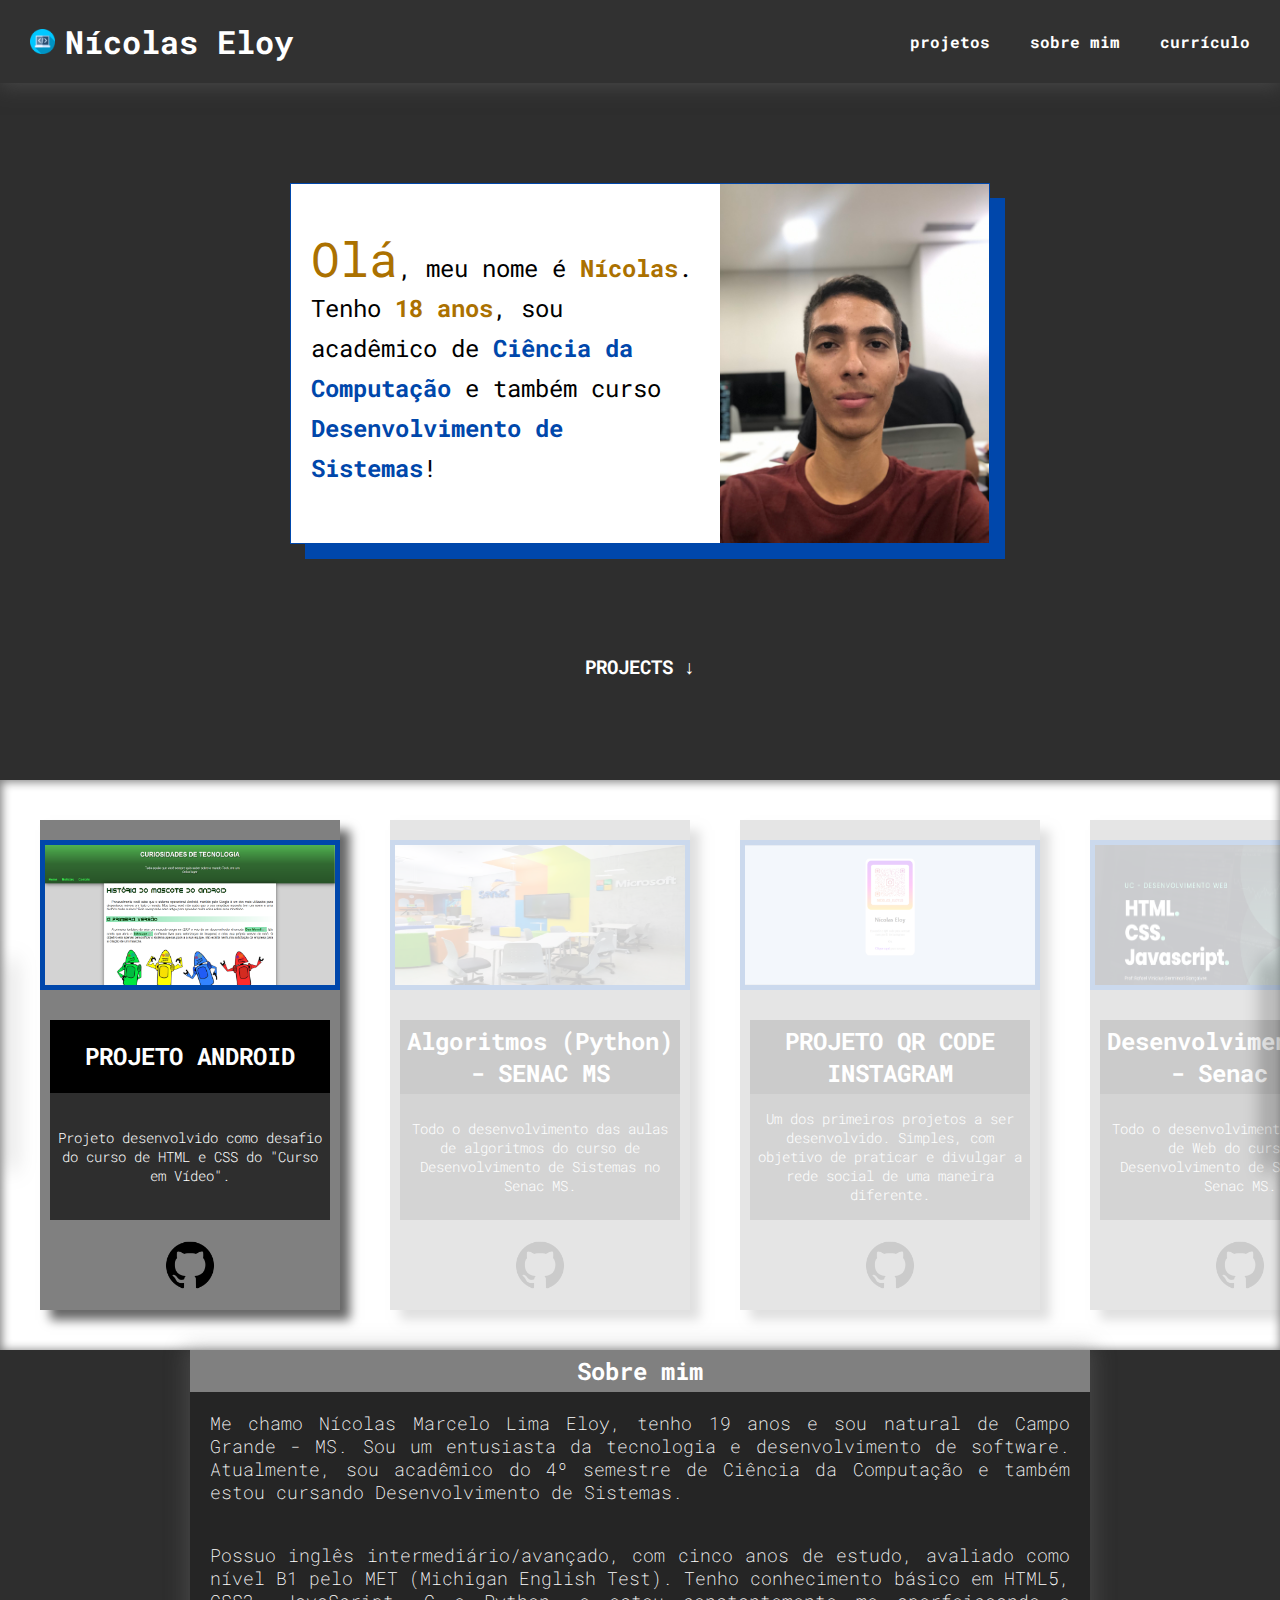
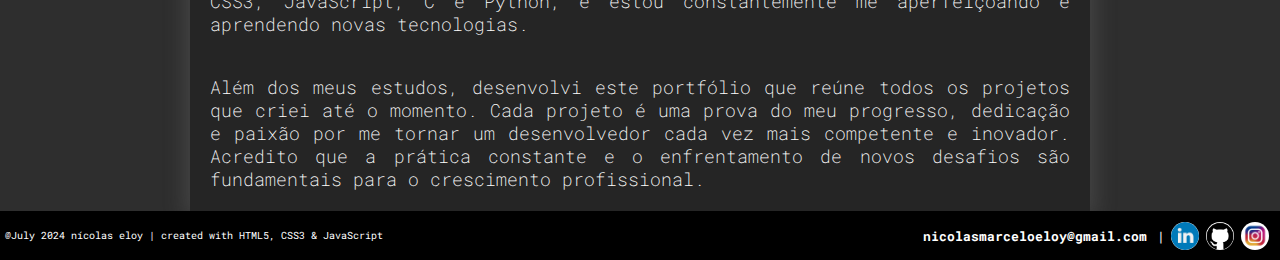
==== commit 15732b75: "Atualizacao nos projetos" ====
--- a/index.html
+++ b/index.html
@@ -93,11 +93,11 @@
             </a>
             <div class="descricao-projeto">
               <div class="titulo-proj">
-                <h2>DESENVOLVIMENTO DE SISTEMAS - SENAC MS</h2>
-              </div>
-              <div id="descricao">
-                <p>
-                  Tudo o que está sendo produzido nas aulas de algoritmos do
+                <h2>Algoritmos (Python) - SENAC MS</h2>
+              </div>
+              <div id="descricao">
+                <p>
+                  Todo o desenvolvimento das aulas de algoritmos do
                   curso de Desenvolvimento de Sistemas no Senac MS.
                 </p>
               </div>
@@ -114,7 +114,7 @@
               class="img-proj"
               href="https://nicolasmleloy.github.io/QR-Code-Instagram/"
               target="_blank"
-            >
+              >
               <img src="imagens/site-qrcode.png" alt="imagem-site-qrcode" />
             </a>
             <div class="descricao-projeto">
@@ -129,8 +129,33 @@
                 </p>
               </div>
               <a
+              id="logo-github"
+              href="https://github.com/nicolasmleloy/QR-Code-Instagram"
+              target="_blank"
+              ><img src="imagens/logo-github.png" alt="logo-github"
+              /></a>
+            </div>
+          </div>
+          <div class="proj">
+            <a
+              class="img-proj"
+              href="https://nicolasmleloy.github.io/QR-Code-Instagram/"
+              target="_blank"
+            >
+              <img src="imagens/img-DevWeb.png" alt="imagem-site-qrcode" />
+            </a>
+            <div class="descricao-projeto">
+              <div class="titulo-proj">
+                <h2>Desenvolvimento Web - Senac MS</h2>
+              </div>
+              <div id="descricao">
+                <p>
+                  Todo o desenvolvimento das aulas de Web do curso de Desenvolvimento de Sistemas no Senac MS.
+                </p>
+              </div>
+              <a
                 id="logo-github"
-                href="https://github.com/nicolasmleloy/QR-Code-Instagram"
+                href="https://github.com/nicolasmleloy/Desenvolvimento-Web-Senac-MS"
                 target="_blank"
                 ><img src="imagens/logo-github.png" alt="logo-github"
               /></a>
@@ -148,7 +173,7 @@
         </div>
         <div id="box-sm">
           <p>
-            Me chamo Nícolas Marcelo Lima Eloy, tenho 18 anos e sou natural de
+            Me chamo Nícolas Marcelo Lima Eloy, tenho 19 anos e sou natural de
             Campo Grande - MS. Sou um entusiasta da tecnologia e desenvolvimento
             de software. Atualmente, sou acadêmico do 4º semestre de Ciência da
             Computação e também estou cursando Desenvolvimento de Sistemas.
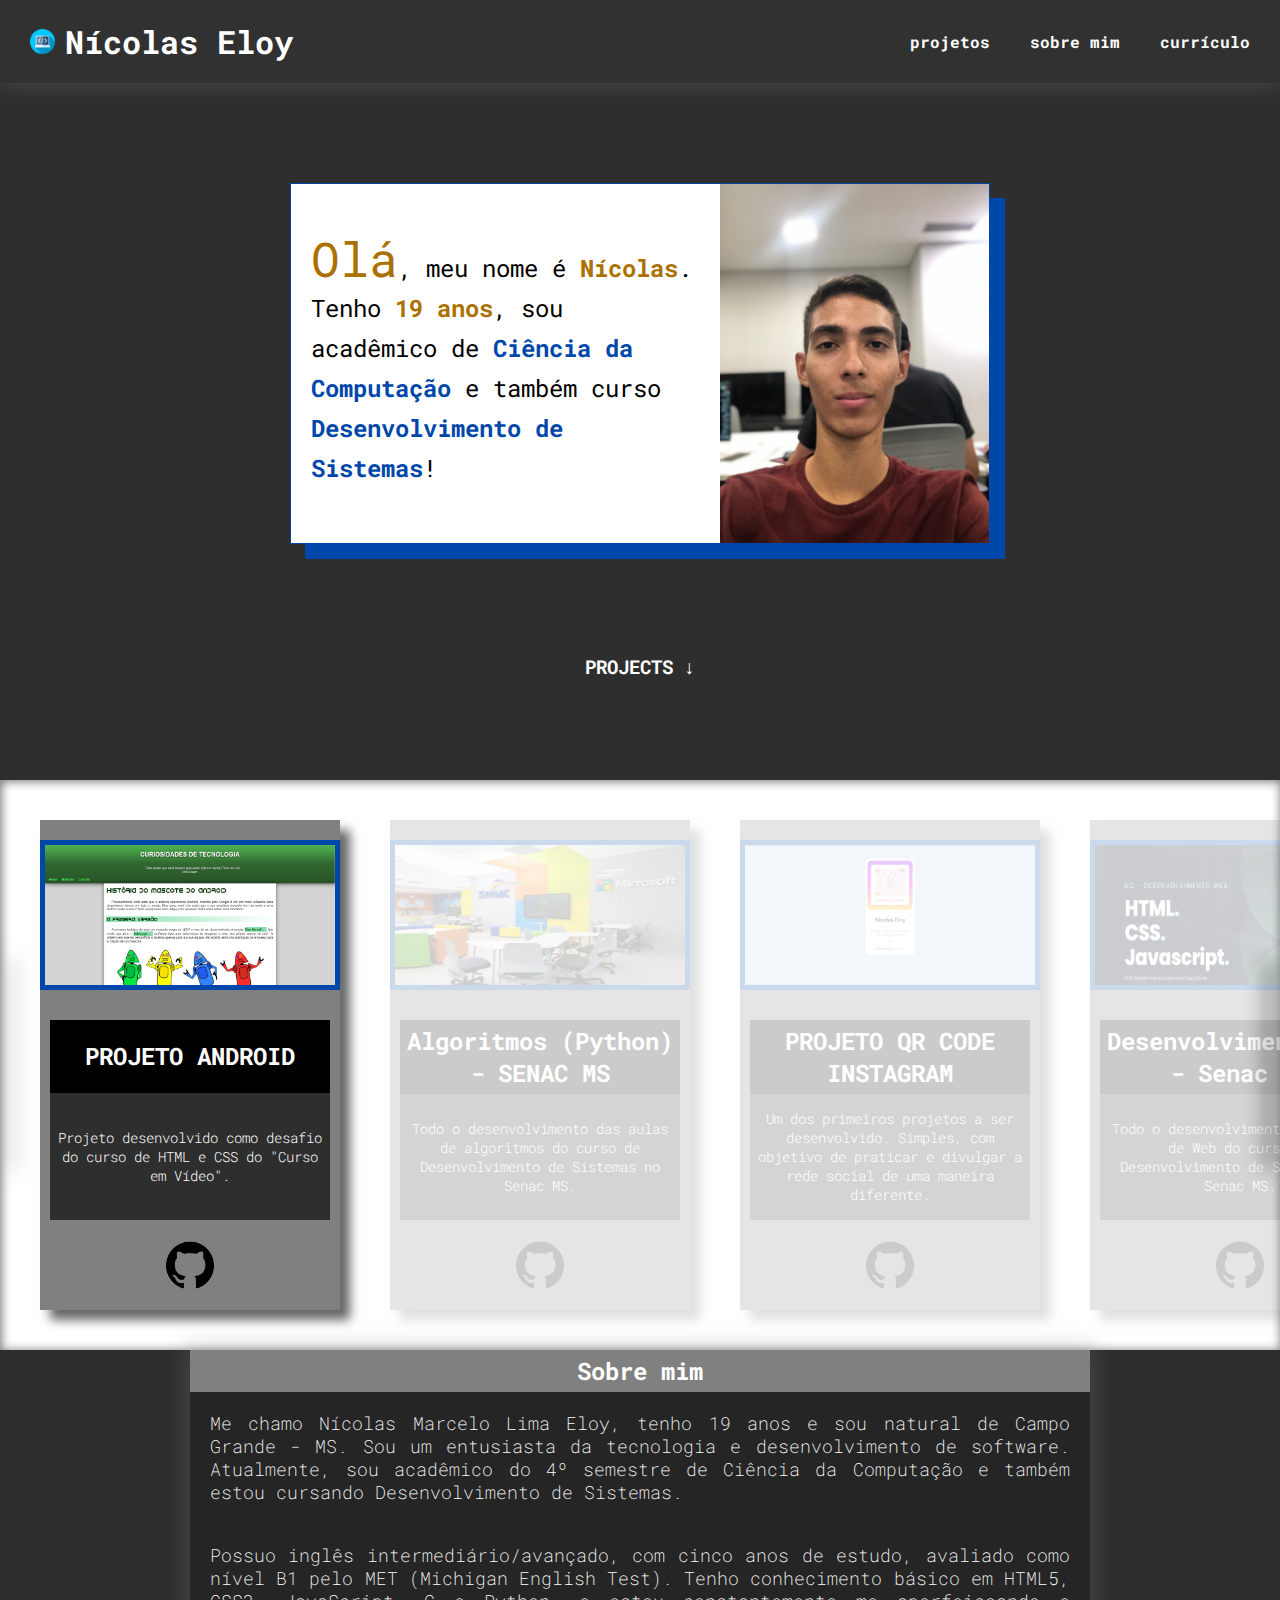
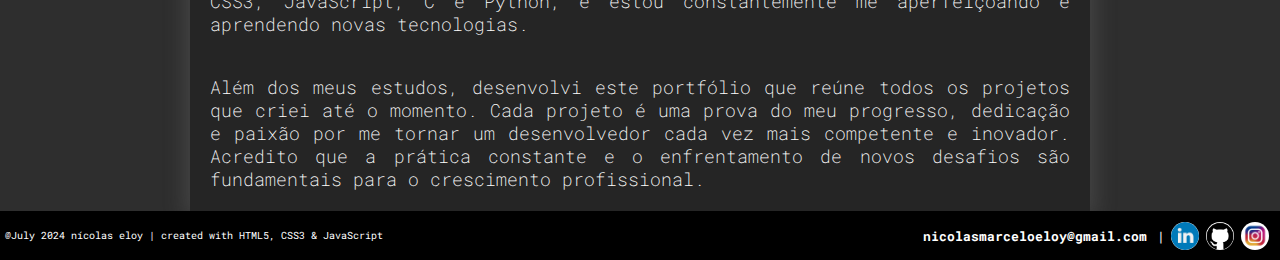
==== commit e9b3ebff: "Atualização na box principal e projetos" ====
--- a/index.html
+++ b/index.html
@@ -37,7 +37,7 @@
             <p>
               <span id="ola">Olá</span>, meu nome é
               <span class="marcante">Nícolas</span>. Tenho
-              <span class="marcante">18 anos</span>, sou acadêmico de
+              <span class="marcante">19 anos</span>, sou acadêmico de
               <span class="tecnologia">Ciência da Computação</span> e também
               curso <span class="tecnologia">Desenvolvimento de Sistemas</span>!
             </p>
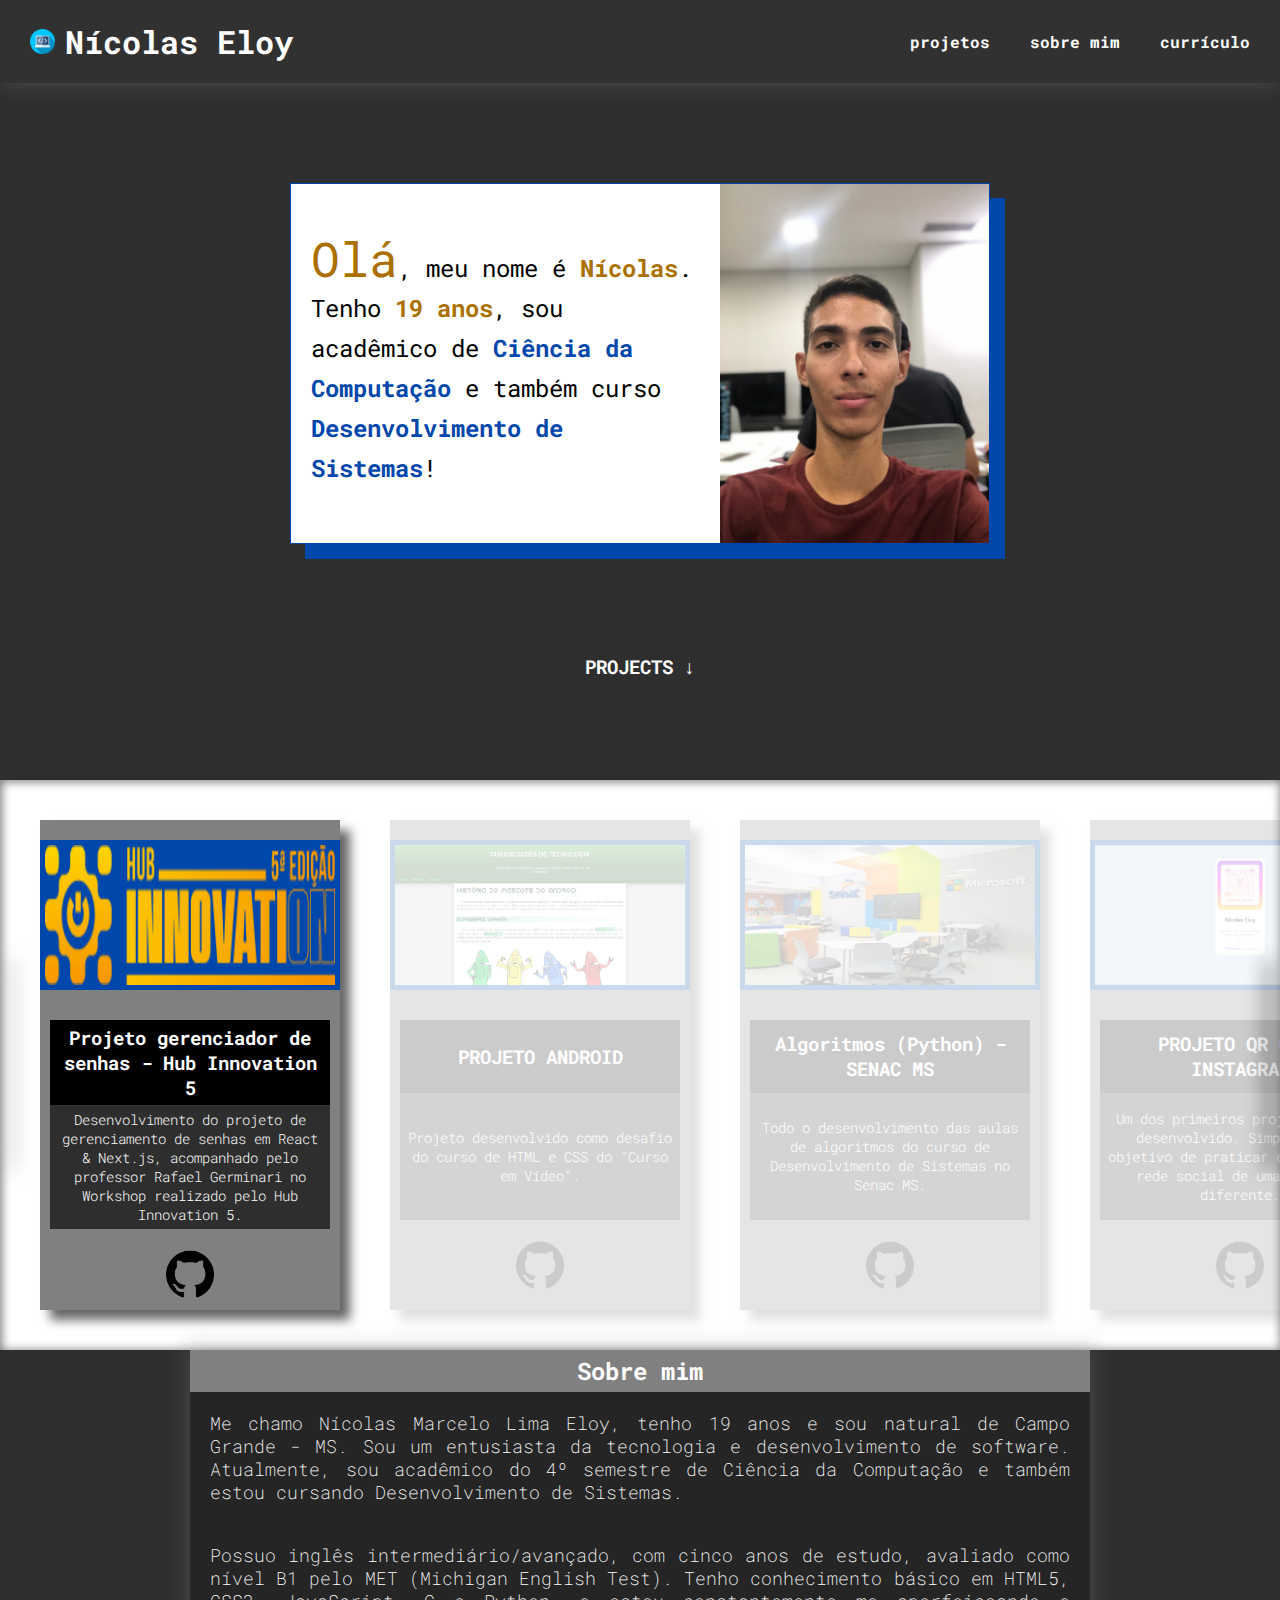
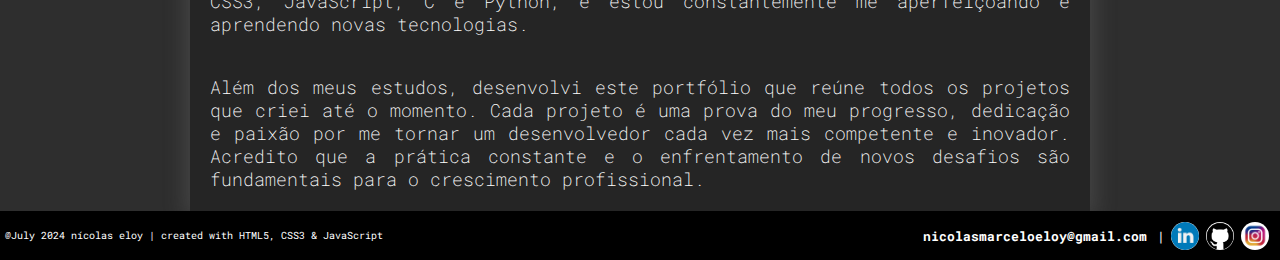
==== commit 5eb629c5: "Projeto adicionado" ====
--- a/index.html
+++ b/index.html
@@ -1,235 +1,316 @@
 <!DOCTYPE html>
 <html lang="pt-br">
-  <head>
-    <meta charset="UTF-8" />
-    <meta name="viewport" content="width=device-width, initial-scale=1.0" />
-    <title>Nícolas Eloy</title>
-    <link
-      rel="shortcut icon"
-      href="imagens/programacao (1).png"
-      type="image/x-icon"
-    />
-    <link rel="stylesheet" href="style.css" />
-  </head>
-  <body>
-    <nav>
-      <div id="nome-principal">
-        <a href="https://nicolasmleloy.github.io/Portifolio/"
-          ><img
-            src="imagens/programacao (1).png"
-            style="width: 25px; height: 25px; margin: auto"
-            alt="icone-nome"
-          />
-          Nícolas Eloy</a
-        >
-      </div>
-      <div id="menu">
-        <a href="#box-projetos">projetos</a>
-        <a href="#sobre-mim">sobre mim</a>
-        <a href="imagens/Currículo_atualizado.pdf" target="_blank">currículo</a>
-      </div>
-    </nav>
-
-    <main>
-      <div id="box-anterior">
-        <section id="box-principal">
-          <div id="descricao">
-            <p>
-              <span id="ola">Olá</span>, meu nome é
-              <span class="marcante">Nícolas</span>. Tenho
-              <span class="marcante">19 anos</span>, sou acadêmico de
-              <span class="tecnologia">Ciência da Computação</span> e também
-              curso <span class="tecnologia">Desenvolvimento de Sistemas</span>!
-            </p>
-          </div>
-          <div id="imagem-box">
-            <img src="imagens/img-nicolas.JPG" alt="imagem-perfil" />
-          </div>
-        </section>
-      </div>
-
-      <div id="projects">
-        <a href="#box-projetos">PROJECTS ↓</a>
-      </div>
-
-      <section id="box-projetos">
-        <button id="btn-esq">
-          <img src="imagens/seta-esquerda.png" alt="imagem-seta-esque" />
-        </button>
-        <section id="projetos">
-          <div class="proj">
-            <a
-              class="img-proj"
-              href="https://nicolasmleloy.github.io/projeto_android/"
-              target="_blank"
+    <head>
+        <meta charset="UTF-8" />
+        <meta name="viewport" content="width=device-width, initial-scale=1.0" />
+        <title>Nícolas Eloy</title>
+        <link
+            rel="shortcut icon"
+            href="imagens/programacao (1).png"
+            type="image/x-icon"
+        />
+        <link rel="stylesheet" href="style.css" />
+    </head>
+    <body>
+        <nav>
+            <div id="nome-principal">
+                <a href="https://nicolasmleloy.github.io/Portifolio/"
+                    ><img
+                        src="imagens/programacao (1).png"
+                        style="width: 25px; height: 25px; margin: auto"
+                        alt="icone-nome"
+                    />
+                    Nícolas Eloy</a
+                >
+            </div>
+            <div id="menu">
+                <a href="#box-projetos">projetos</a>
+                <a href="#sobre-mim">sobre mim</a>
+                <a href="imagens/Currículo_atualizado.pdf" target="_blank"
+                    >currículo</a
+                >
+            </div>
+        </nav>
+
+        <main>
+            <div id="box-anterior">
+                <section id="box-principal">
+                    <div id="descricao">
+                        <p>
+                            <span id="ola">Olá</span>, meu nome é
+                            <span class="marcante">Nícolas</span>. Tenho
+                            <span class="marcante">19 anos</span>, sou acadêmico
+                            de
+                            <span class="tecnologia"
+                                >Ciência da Computação</span
+                            >
+                            e também curso
+                            <span class="tecnologia"
+                                >Desenvolvimento de Sistemas</span
+                            >!
+                        </p>
+                    </div>
+                    <div id="imagem-box">
+                        <img
+                            src="imagens/img-nicolas.JPG"
+                            alt="imagem-perfil"
+                        />
+                    </div>
+                </section>
+            </div>
+
+            <div id="projects">
+                <a href="#box-projetos">PROJECTS ↓</a>
+            </div>
+
+            <section id="box-projetos">
+                <button id="btn-esq">
+                    <img
+                        src="imagens/seta-esquerda.png"
+                        alt="imagem-seta-esque"
+                    />
+                </button>
+                <section id="projetos">
+                    <div class="proj">
+                        <a
+                            class="img-proj"
+                            href="https://github.com/nicolasmleloy/hubInnovation5-Template"
+                            target="_blank"
+                        >
+                            <img
+                                src="imagens/image.png"
+                                alt="imagem-site-qrcode"
+                            />
+                        </a>
+                        <div class="descricao-projeto">
+                            <div class="titulo-proj">
+                                <h2>
+                                    Projeto gerenciador de senhas - Hub
+                                    Innovation 5
+                                </h2>
+                            </div>
+                            <div id="descricao">
+                                <p>
+                                    Desenvolvimento do projeto de gerenciamento
+                                    de senhas em React & Next.js, acompanhado
+                                    pelo professor Rafael Germinari no Workshop
+                                    realizado pelo Hub Innovation 5.
+                                </p>
+                            </div>
+                            <a
+                                id="logo-github"
+                                href="https://github.com/nicolasmleloy/hubInnovation5-Template"
+                                target="_blank"
+                                ><img
+                                    src="imagens/logo-github.png"
+                                    alt="logo-github"
+                            /></a>
+                        </div>
+                    </div>
+                    <div class="proj">
+                        <a
+                            class="img-proj"
+                            href="https://nicolasmleloy.github.io/projeto_android/"
+                            target="_blank"
+                        >
+                            <img
+                                src="imagens/site-android.png"
+                                alt="imagem-site-android"
+                            />
+                        </a>
+                        <div class="descricao-projeto">
+                            <div class="titulo-proj">
+                                <h2>PROJETO ANDROID</h2>
+                            </div>
+                            <div id="descricao">
+                                <p>
+                                    Projeto desenvolvido como desafio do curso
+                                    de HTML e CSS do "Curso em Vídeo".
+                                </p>
+                            </div>
+                            <a
+                                id="logo-github"
+                                href="https://github.com/nicolasmleloy/projeto_android"
+                                target="_blank"
+                                ><img
+                                    src="imagens/logo-github.png"
+                                    alt="logo-github"
+                            /></a>
+                        </div>
+                    </div>
+                    <div class="proj">
+                        <a
+                            class="img-proj"
+                            href="https://github.com/nicolasmleloy/Algoritmos-SenacMS"
+                            target="_blank"
+                        >
+                            <img
+                                src="imagens/algoritmos-senacms.webp"
+                                alt="imagem-senacms"
+                            />
+                        </a>
+                        <div class="descricao-projeto">
+                            <div class="titulo-proj">
+                                <h2>Algoritmos (Python) - SENAC MS</h2>
+                            </div>
+                            <div id="descricao">
+                                <p>
+                                    Todo o desenvolvimento das aulas de
+                                    algoritmos do curso de Desenvolvimento de
+                                    Sistemas no Senac MS.
+                                </p>
+                            </div>
+                            <a
+                                id="logo-github"
+                                href="https://github.com/nicolasmleloy/QR-Code-Instagram"
+                                target="_blank"
+                                ><img
+                                    src="imagens/logo-github.png"
+                                    alt="logo-github"
+                            /></a>
+                        </div>
+                    </div>
+                    <div class="proj">
+                        <a
+                            class="img-proj"
+                            href="https://nicolasmleloy.github.io/QR-Code-Instagram/"
+                            target="_blank"
+                        >
+                            <img
+                                src="imagens/site-qrcode.png"
+                                alt="imagem-site-qrcode"
+                            />
+                        </a>
+                        <div class="descricao-projeto">
+                            <div class="titulo-proj">
+                                <h2>PROJETO QR CODE INSTAGRAM</h2>
+                            </div>
+                            <div id="descricao">
+                                <p>
+                                    Um dos primeiros projetos a ser
+                                    desenvolvido. Simples, com objetivo de
+                                    praticar e divulgar a rede social de uma
+                                    maneira diferente.
+                                </p>
+                            </div>
+                            <a
+                                id="logo-github"
+                                href="https://github.com/nicolasmleloy/QR-Code-Instagram"
+                                target="_blank"
+                                ><img
+                                    src="imagens/logo-github.png"
+                                    alt="logo-github"
+                            /></a>
+                        </div>
+                    </div>
+                    <div class="proj">
+                        <a
+                            class="img-proj"
+                            href="https://nicolasmleloy.github.io/QR-Code-Instagram/"
+                            target="_blank"
+                        >
+                            <img
+                                src="imagens/img-DevWeb.png"
+                                alt="imagem-site-qrcode"
+                            />
+                        </a>
+                        <div class="descricao-projeto">
+                            <div class="titulo-proj">
+                                <h2>Desenvolvimento Web - Senac MS</h2>
+                            </div>
+                            <div id="descricao">
+                                <p>
+                                    Todo o desenvolvimento das aulas de Web do
+                                    curso de Desenvolvimento de Sistemas no
+                                    Senac MS.
+                                </p>
+                            </div>
+                            <a
+                                id="logo-github"
+                                href="https://github.com/nicolasmleloy/Desenvolvimento-Web-Senac-MS"
+                                target="_blank"
+                                ><img
+                                    src="imagens/logo-github.png"
+                                    alt="logo-github"
+                            /></a>
+                        </div>
+                    </div>
+                </section>
+                <button id="btn-dir">
+                    <img
+                        src="imagens/seta-direita.png"
+                        alt="imagem-seta-direita"
+                    />
+                </button>
+            </section>
+
+            <section id="sobre-mim">
+                <div id="titulo">
+                    <h2>Sobre mim</h2>
+                </div>
+                <div id="box-sm">
+                    <p>
+                        Me chamo Nícolas Marcelo Lima Eloy, tenho 19 anos e sou
+                        natural de Campo Grande - MS. Sou um entusiasta da
+                        tecnologia e desenvolvimento de software. Atualmente,
+                        sou acadêmico do 4º semestre de Ciência da Computação e
+                        também estou cursando Desenvolvimento de Sistemas.
+                    </p>
+
+                    <p>
+                        Possuo inglês intermediário/avançado, com cinco anos de
+                        estudo, avaliado como nível B1 pelo MET (Michigan
+                        English Test). Tenho conhecimento básico em HTML5, CSS3,
+                        JavaScript, C e Python, e estou constantemente me
+                        aperfeiçoando e aprendendo novas tecnologias.
+                    </p>
+
+                    <p>
+                        Além dos meus estudos, desenvolvi este portfólio que
+                        reúne todos os projetos que criei até o momento. Cada
+                        projeto é uma prova do meu progresso, dedicação e paixão
+                        por me tornar um desenvolvedor cada vez mais competente
+                        e inovador. Acredito que a prática constante e o
+                        enfrentamento de novos desafios são fundamentais para o
+                        crescimento profissional.
+                    </p>
+                </div>
+            </section>
+        </main>
+
+        <footer>
+            <span id="descricao-footer"
+                ><p>
+                    @July 2024 nícolas eloy | created with HTML5, CSS3 &
+                    JavaScript
+                </p></span
             >
-              <img src="imagens/site-android.png" alt="imagem-site-android" />
-            </a>
-            <div class="descricao-projeto">
-              <div class="titulo-proj">
-                <h2>PROJETO ANDROID</h2>
-              </div>
-              <div id="descricao">
-                <p>
-                  Projeto desenvolvido como desafio do curso de HTML e CSS do
-                  "Curso em Vídeo".
-                </p>
-              </div>
-              <a
-                id="logo-github"
-                href="https://github.com/nicolasmleloy/projeto_android"
-                target="_blank"
-                ><img src="imagens/logo-github.png" alt="logo-github"
-              /></a>
-            </div>
-          </div>
-          <div class="proj">
-            <a
-              class="img-proj"
-              href="https://github.com/nicolasmleloy/Algoritmos-SenacMS"
-              target="_blank"
-            >
-              <img src="imagens/algoritmos-senacms.webp" alt="imagem-senacms" />
-            </a>
-            <div class="descricao-projeto">
-              <div class="titulo-proj">
-                <h2>Algoritmos (Python) - SENAC MS</h2>
-              </div>
-              <div id="descricao">
-                <p>
-                  Todo o desenvolvimento das aulas de algoritmos do
-                  curso de Desenvolvimento de Sistemas no Senac MS.
-                </p>
-              </div>
-              <a
-                id="logo-github"
-                href="https://github.com/nicolasmleloy/QR-Code-Instagram"
-                target="_blank"
-                ><img src="imagens/logo-github.png" alt="logo-github"
-              /></a>
-            </div>
-          </div>
-          <div class="proj">
-            <a
-              class="img-proj"
-              href="https://nicolasmleloy.github.io/QR-Code-Instagram/"
-              target="_blank"
-              >
-              <img src="imagens/site-qrcode.png" alt="imagem-site-qrcode" />
-            </a>
-            <div class="descricao-projeto">
-              <div class="titulo-proj">
-                <h2>PROJETO QR CODE INSTAGRAM</h2>
-              </div>
-              <div id="descricao">
-                <p>
-                  Um dos primeiros projetos a ser desenvolvido. Simples, com
-                  objetivo de praticar e divulgar a rede social de uma maneira
-                  diferente.
-                </p>
-              </div>
-              <a
-              id="logo-github"
-              href="https://github.com/nicolasmleloy/QR-Code-Instagram"
-              target="_blank"
-              ><img src="imagens/logo-github.png" alt="logo-github"
-              /></a>
-            </div>
-          </div>
-          <div class="proj">
-            <a
-              class="img-proj"
-              href="https://nicolasmleloy.github.io/QR-Code-Instagram/"
-              target="_blank"
-            >
-              <img src="imagens/img-DevWeb.png" alt="imagem-site-qrcode" />
-            </a>
-            <div class="descricao-projeto">
-              <div class="titulo-proj">
-                <h2>Desenvolvimento Web - Senac MS</h2>
-              </div>
-              <div id="descricao">
-                <p>
-                  Todo o desenvolvimento das aulas de Web do curso de Desenvolvimento de Sistemas no Senac MS.
-                </p>
-              </div>
-              <a
-                id="logo-github"
-                href="https://github.com/nicolasmleloy/Desenvolvimento-Web-Senac-MS"
-                target="_blank"
-                ><img src="imagens/logo-github.png" alt="logo-github"
-              /></a>
-            </div>
-          </div>
-        </section>
-        <button id="btn-dir">
-          <img src="imagens/seta-direita.png" alt="imagem-seta-direita" />
-        </button>
-      </section>
-
-      <section id="sobre-mim">
-        <div id="titulo">
-          <h2>Sobre mim</h2>
-        </div>
-        <div id="box-sm">
-          <p>
-            Me chamo Nícolas Marcelo Lima Eloy, tenho 19 anos e sou natural de
-            Campo Grande - MS. Sou um entusiasta da tecnologia e desenvolvimento
-            de software. Atualmente, sou acadêmico do 4º semestre de Ciência da
-            Computação e também estou cursando Desenvolvimento de Sistemas.
-          </p>
-
-          <p>
-            Possuo inglês intermediário/avançado, com cinco anos de estudo,
-            avaliado como nível B1 pelo MET (Michigan English Test). Tenho
-            conhecimento básico em HTML5, CSS3, JavaScript, C e Python, e estou
-            constantemente me aperfeiçoando e aprendendo novas tecnologias.
-          </p>
-
-          <p>
-            Além dos meus estudos, desenvolvi este portfólio que reúne todos os
-            projetos que criei até o momento. Cada projeto é uma prova do meu
-            progresso, dedicação e paixão por me tornar um desenvolvedor cada
-            vez mais competente e inovador. Acredito que a prática constante e o
-            enfrentamento de novos desafios são fundamentais para o crescimento
-            profissional.
-          </p>
-        </div>
-      </section>
-    </main>
-
-    <footer>
-      <span id="descricao-footer"
-        ><p>
-          @July 2024 nícolas eloy | created with HTML5, CSS3 & JavaScript
-        </p></span
-      >
-      <div id="redes-sociais">
-        <a id="gmail" href="mailto:nicolasmarceloeloy@gmail.com"
-          >nicolasmarceloeloy@gmail.com</a
-        >
-        <span>|</span>
-        <a
-          class="img-rede-social"
-          href="https://www.linkedin.com/in/n%C3%ADcolas-marcelo-lima-eloy-51a394280/"
-          target="_blank"
-          ><img src="imagens/logo-linkedin.png" alt="logo-linkedin"
-        /></a>
-        <a
-          class="img-rede-social"
-          href="https://github.com/nicolasmleloy"
-          target="_blank"
-          ><img src="imagens/logo-github.png" alt="logo-github"
-        /></a>
-        <a
-          class="img-rede-social"
-          href="https://www.instagram.com/nicolas_eloy10/"
-          target="_blank"
-          ><img src="imagens/logo-insta.webp" alt="logo-instagram"
-        /></a>
-      </div>
-    </footer>
-
-    <script src="index.js"></script>
-  </body>
+            <div id="redes-sociais">
+                <a id="gmail" href="mailto:nicolasmarceloeloy@gmail.com"
+                    >nicolasmarceloeloy@gmail.com</a
+                >
+                <span>|</span>
+                <a
+                    class="img-rede-social"
+                    href="https://www.linkedin.com/in/n%C3%ADcolas-marcelo-lima-eloy-51a394280/"
+                    target="_blank"
+                    ><img src="imagens/logo-linkedin.png" alt="logo-linkedin"
+                /></a>
+                <a
+                    class="img-rede-social"
+                    href="https://github.com/nicolasmleloy"
+                    target="_blank"
+                    ><img src="imagens/logo-github.png" alt="logo-github"
+                /></a>
+                <a
+                    class="img-rede-social"
+                    href="https://www.instagram.com/nicolas_eloy10/"
+                    target="_blank"
+                    ><img src="imagens/logo-insta.webp" alt="logo-instagram"
+                /></a>
+            </div>
+        </footer>
+
+        <script src="index.js"></script>
+    </body>
 </html>
--- a/style.css
+++ b/style.css
@@ -1,4 +1,4 @@
-@import url('https://fonts.googleapis.com/css2?family=Roboto+Mono:ital,wght@0,100..700;1,100..700&display=swap');
+@import url("https://fonts.googleapis.com/css2?family=Roboto+Mono:ital,wght@0,100..700;1,100..700&display=swap");
 
 * {
     margin: 0px;
@@ -32,7 +32,7 @@
 
 nav a:hover {
     background-color: white;
-    color: #0047AB;
+    color: #0047ab;
 }
 
 #nome-principal {
@@ -63,7 +63,7 @@
         font-size: 1.2rem;
         text-align: center;
         background-color: white;
-        color: #0047AB;
+        color: #0047ab;
     }
 
     #menu {
@@ -88,8 +88,8 @@
     margin: 100px auto 100px auto;
     width: 700px;
     height: 100%;
-    border: 1px solid #0047AB;
-    box-shadow: 15px 15px #0047AB;
+    border: 1px solid #0047ab;
+    box-shadow: 15px 15px #0047ab;
     background-color: white;
     transition: all 0.3s linear;
 }
@@ -115,16 +115,16 @@
 
 #ola {
     font-size: 3rem;
-    color: #AB7100;
+    color: #ab7100;
 }
 
 .tecnologia {
-    color: #0047AB;
+    color: #0047ab;
     font-weight: 700;
 }
 
 .marcante {
-    color: #AB7100;
+    color: #ab7100;
     font-weight: 700;
 }
 
@@ -157,8 +157,7 @@
         margin: 10px auto;
         width: 100%;
         height: 100%;
-        box-shadow: 8px 8px #0047AB;
-        ;
+        box-shadow: 8px 8px #0047ab;
     }
 
     #box-principal #descricao {
@@ -210,7 +209,7 @@
 
 #projects a:hover {
     background-color: white;
-    color: #0047AB;
+    color: #0047ab;
 }
 
 #box-projetos {
@@ -236,7 +235,8 @@
     }
 }
 
-#btn-esq, #btn-dir {
+#btn-esq,
+#btn-dir {
     width: 100px;
     height: 200px;
     margin: auto;
@@ -245,11 +245,13 @@
     cursor: pointer;
 }
 
-#btn-esq img, #btn-dir img {
-    width: 100%;
-}
-
-#btn-esq:hover, #btn-dir:hover {
+#btn-esq img,
+#btn-dir img {
+    width: 100%;
+}
+
+#btn-esq:hover,
+#btn-dir:hover {
     transform: scale(1.1);
 }
 
@@ -278,7 +280,7 @@
     display: flex;
     width: 300px;
     height: 150px;
-    background-color: #0047AB;
+    background-color: #0047ab;
     margin: 20px auto;
 }
 
@@ -317,6 +319,7 @@
     color: white;
     text-align: center;
     margin: auto;
+    font-size: 1.2rem;
 }
 
 .descricao-projeto a {
@@ -371,7 +374,8 @@
         flex-wrap: wrap;
     }
 
-    #btn-dir, #btn-esq {
+    #btn-dir,
+    #btn-esq {
         display: none;
     }
 }
@@ -381,7 +385,12 @@
         margin: 30px auto;
     }
 
-    #box-projetos, #projetos, .proj, .proj, .proj img, #descricao-projeto {
+    #box-projetos,
+    #projetos,
+    .proj,
+    .proj,
+    .proj img,
+    #descricao-projeto {
         width: 100%;
     }
 
@@ -428,7 +437,7 @@
     height: 100%;
     background-color: rgb(37, 37, 37);
     margin: auto;
-    box-shadow: 0px 1px 20px 5px #7d7d7d4d
+    box-shadow: 0px 1px 20px 5px #7d7d7d4d;
 }
 
 #box-sm {
@@ -488,7 +497,8 @@
     gap: 5px;
 }
 
-footer a, span {
+footer a,
+span {
     text-decoration: none;
     color: white;
     margin: auto;
@@ -542,7 +552,7 @@
 
 #gmail:hover {
     background-color: white;
-    color: #0047AB;
+    color: #0047ab;
 }
 
 #linkedin {
@@ -581,7 +591,8 @@
         margin: 0px;
     }
 
-    #redes-sociais a, span {
+    #redes-sociais a,
+    span {
         margin: auto;
         font-size: 0.5rem;
     }
@@ -593,4 +604,4 @@
         background-color: white;
         margin: 0px;
     }
-}+}
